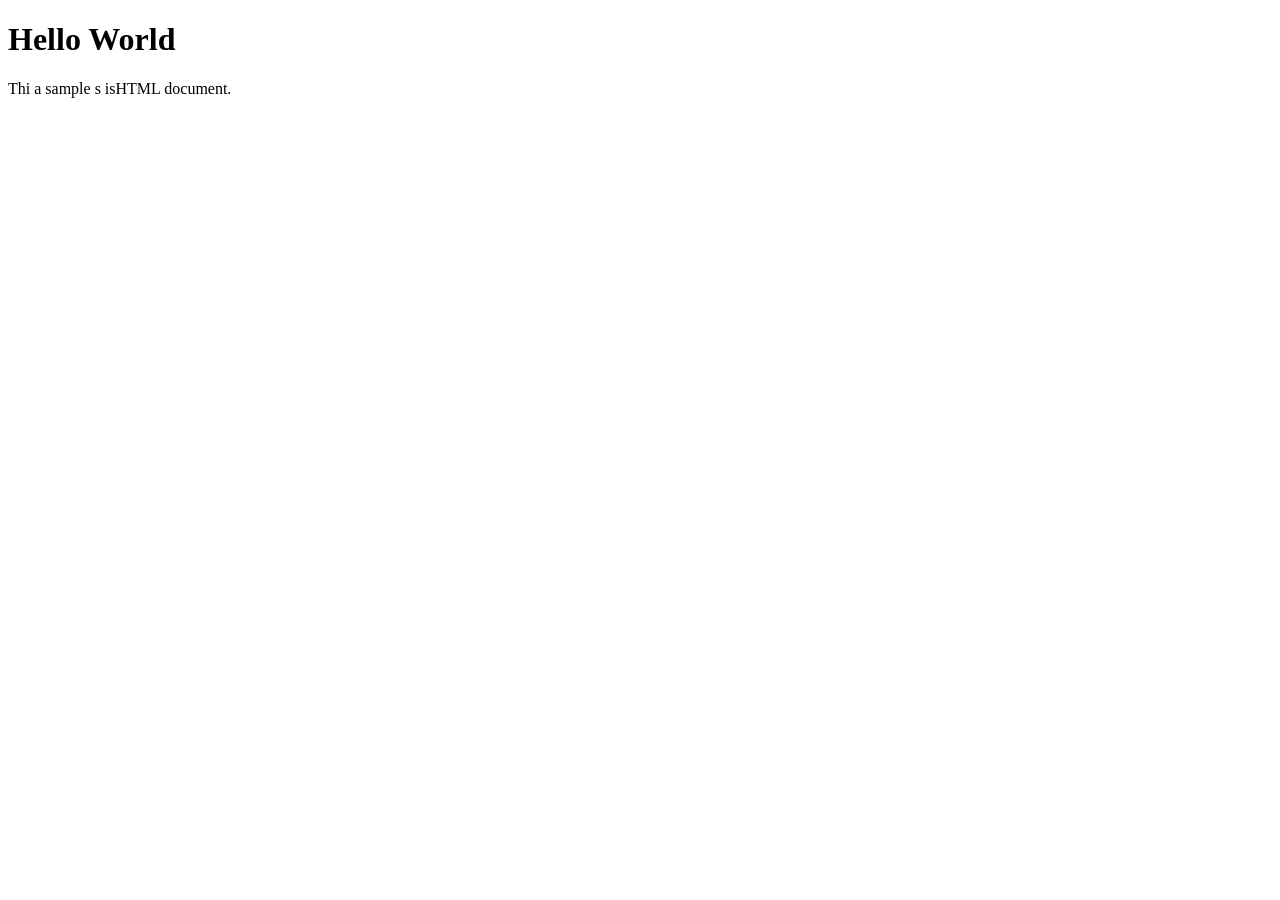
==== index.html @ a76b4e88 "hello world page" ====
<!DOCTYPE html>
<html lang="en">
    <head>
        <meta charset="UTF-8">
        <meta name="viewport" content="width=device-width, initial-scale=1.0">
        <title>Document</title>
    </head>
    <body>
        <h1>Hello World</h1>
        <p>Thi a sample s isHTML document.</p>
    </body>

</html>
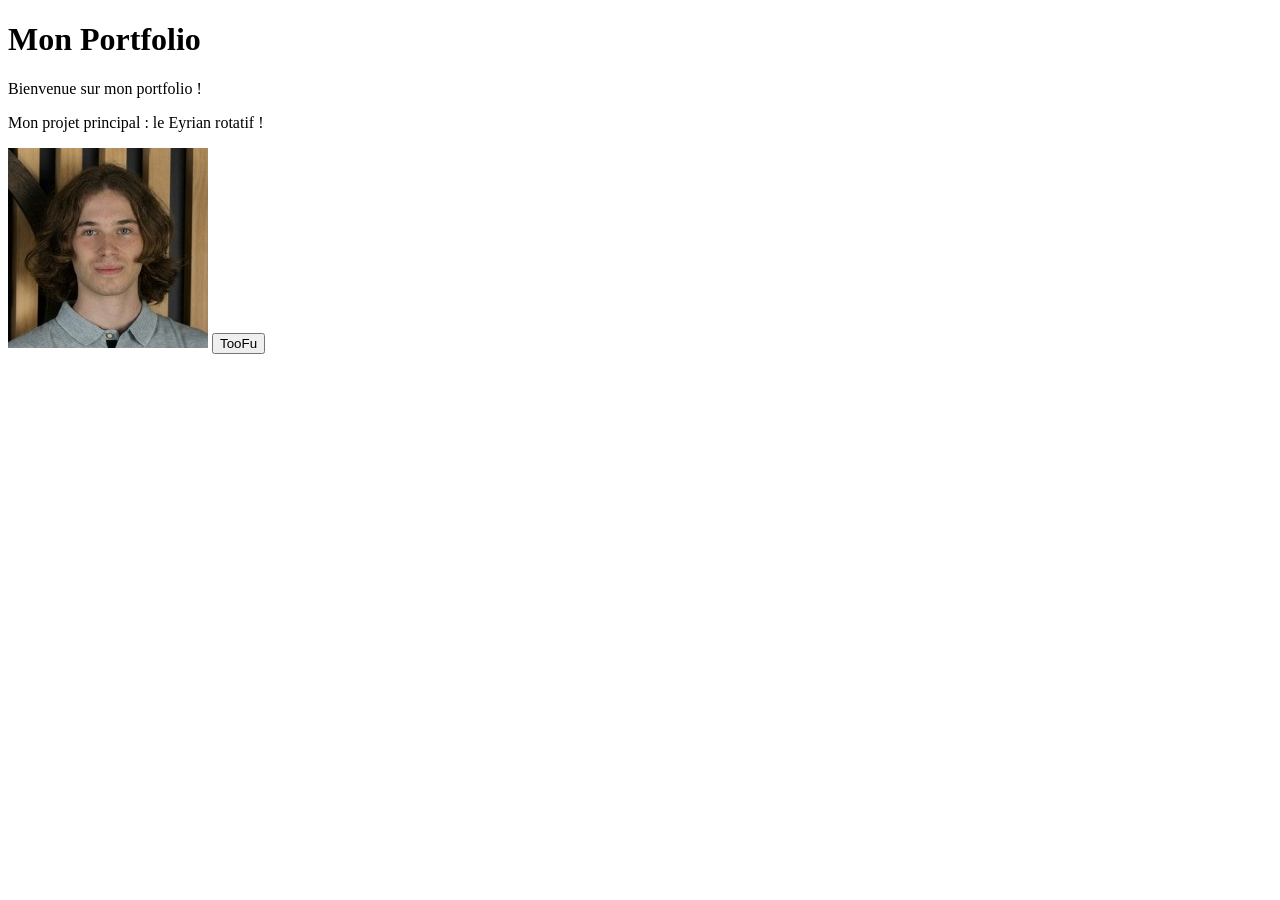
==== commit bb596969: "ajout premier projet" ====
--- a/index.html
+++ b/index.html
@@ -4,10 +4,20 @@
         <meta charset="UTF-8">
         <meta name="viewport" content="width=device-width, initial-scale=1.0">
         <title>Document</title>
+        <style src="/css/style.css"></style>
+        <script src="/js/main.js" defer></script>
     </head>
     <body>
-        <h1>Hello World</h1>
-        <p>Thi a sample s isHTML document.</p>
+        <div>
+            <h1>Mon Portfolio</h1>
+            <p>Bienvenue sur mon portfolio ! </p>
+        </div>
+        <div>
+            <p>Mon projet principal : le Eyrian rotatif !</p>
+            <img src="/images/the-toofu.jpg" id="toofu" alt="toofu caption">
+            <button>TooFu</button>
+        </div>
+
     </body>
 
 </html>
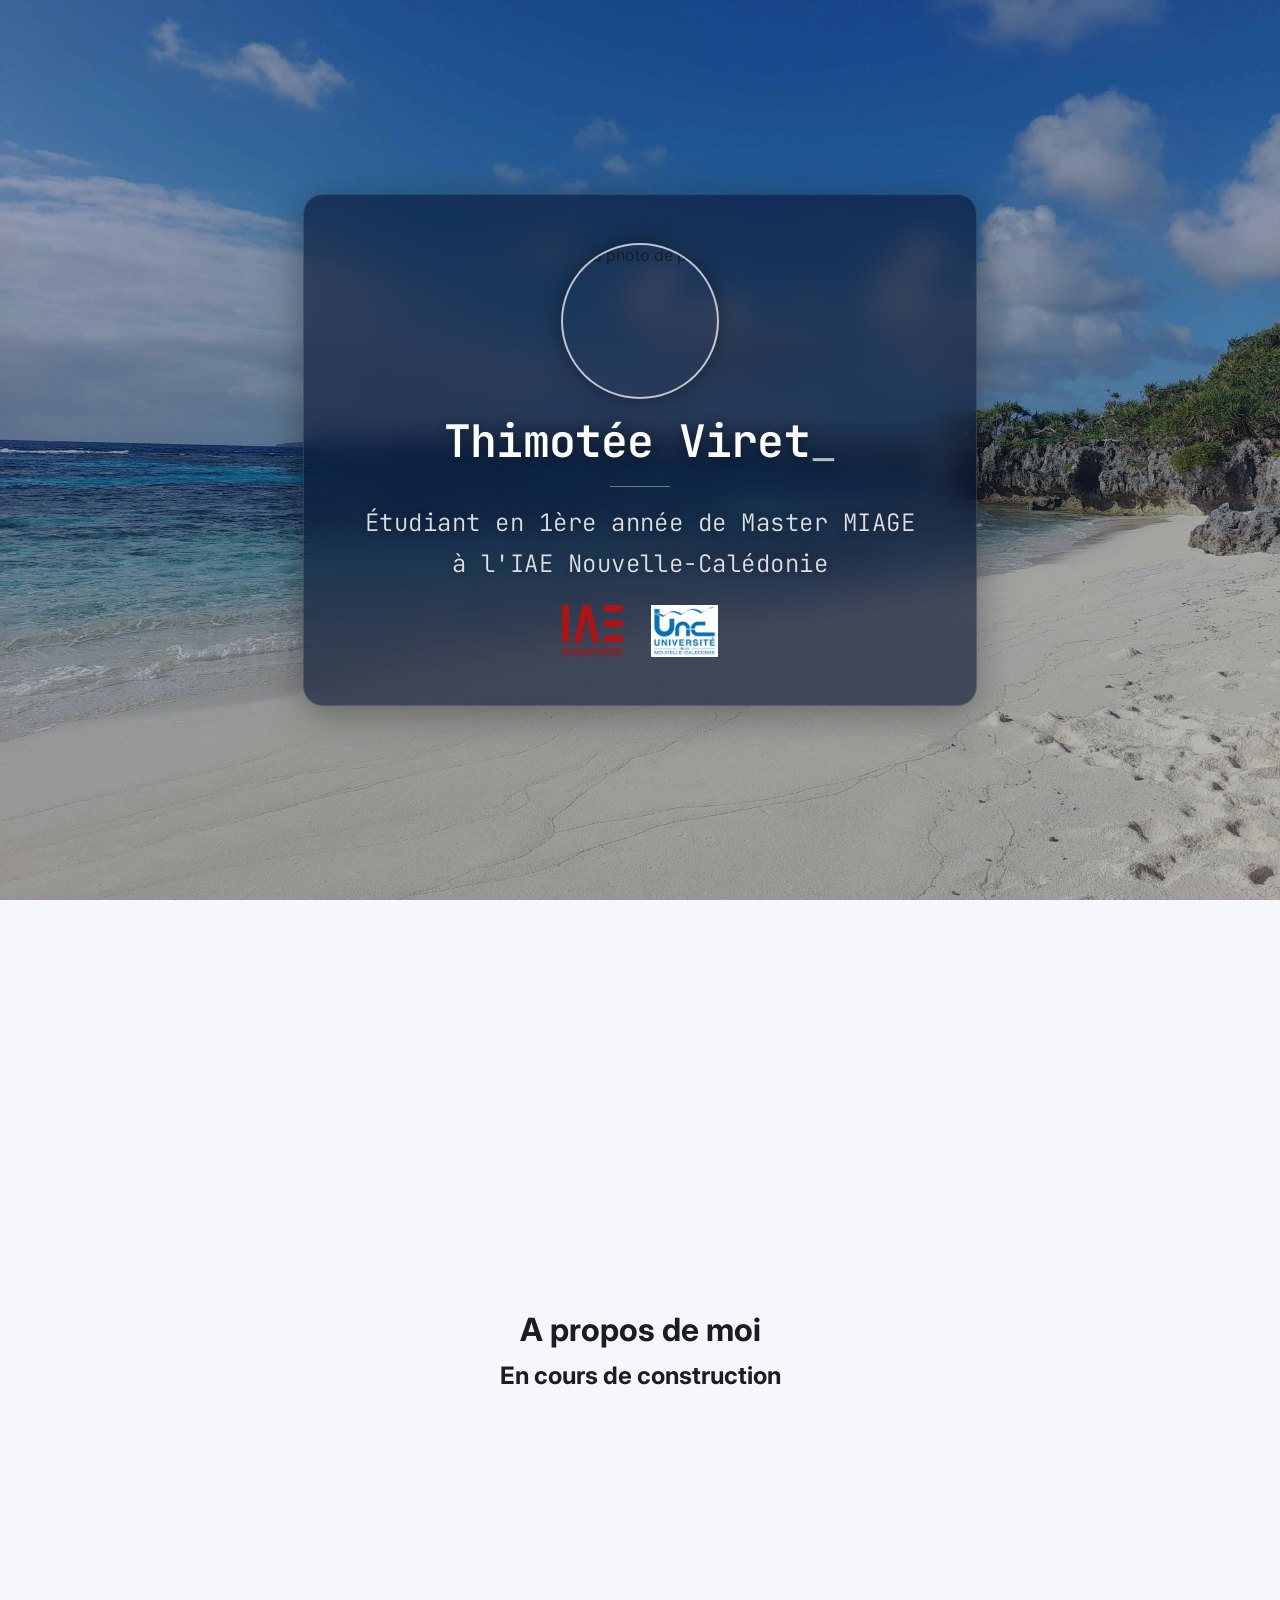
==== commit 74163bbb: "ajout landing page et structure de base du site" ====
--- a/index.html
+++ b/index.html
@@ -1,23 +1,30 @@
 <!DOCTYPE html>
-<html lang="en">
+<html lang="fr">
     <head>
         <meta charset="UTF-8">
         <meta name="viewport" content="width=device-width, initial-scale=1.0">
-        <title>Document</title>
-        <style src="/css/style.css"></style>
+        <title>Thimotée Viret</title>
+        <link rel="stylesheet" href="/css/style.css">
         <script src="/js/main.js" defer></script>
     </head>
     <body>
-        <div>
-            <h1>Mon Portfolio</h1>
-            <p>Bienvenue sur mon portfolio ! </p>
+        
+        <div class="section" id="page1">
+            <div class="card">
+                <img src="/images/thim-pdp.png" class="pdp" alt="ma photo de profil">
+                <h1>Thimotée Viret<span class="cursor">_</span></h1>
+                <div class="divider"></div>
+                <h2>Étudiant en 1ère année de Master MIAGE à l'IAE Nouvelle-Calédonie</h2>
+                <div class="logos">
+                    <img src="/images/iae-logo.png" class="logo" id="iae-logo" alt="iae-logo">
+                    <img src="/images/unc-logo.jpg" class="logo" id="unc-logo" alt="unc-logo">
+                </div>
+            </div>
         </div>
-        <div>
-            <p>Mon projet principal : le Eyrian rotatif !</p>
-            <img src="/images/the-toofu.jpg" id="toofu" alt="toofu caption">
-            <button>TooFu</button>
+        <div class="section" id="page2">
+            <h1>A propos de moi</h1>
+            <h2>En cours de construction</h2>
+            
         </div>
-
     </body>
-
-</html>+</html>
--- a/css/style.css
+++ b/css/style.css
@@ -0,0 +1,167 @@
+@import url('https://fonts.googleapis.com/css2?family=JetBrains+Mono:wght@300;400;600&family=Inter:wght@300;400;500&display=swap');
+
+:root {
+  --bg: #f5f7fa;
+  --surface: #ffffff;
+  --text: #1a1d27;
+  --accent: #1a1d27;
+  --accent-dim: #eff6ff;
+  --muted: #64748b;
+  --border: #e2e8f0;
+}
+
+html {
+  scroll-snap-type: y mandatory;
+}
+
+.section{
+    height : 100vh;
+    scroll-snap-align: start;
+}
+
+#page1 {
+    position: relative;
+    background-image: url('/images/kirikitr.jpg');
+    background-size: cover;
+    background-position: center;
+    background-repeat: no-repeat;
+}
+
+* {
+  margin: 0;
+  padding: 0;
+  box-sizing: border-box;
+}
+
+body {
+  background-color: var(--bg);
+  font-family: 'Inter', sans-serif;
+  color: var(--text);
+  min-height: 100vh;
+}
+
+.section{
+  display: flex;
+  flex-direction: column;
+  align-items: center;
+  justify-content: center;
+  padding: 40px 20px;
+  gap: 12px;
+}
+
+/* overlay léger, la carte gère la lisibilité */
+#page1::before {
+  content: "";
+  position: absolute;
+  inset: 0;
+  background: rgba(5, 20, 50, 0.25);
+}
+
+/* le contenu doit passer au dessus de l'overlay */
+#page1 > * {
+  position: relative;
+  z-index: 1;
+}
+
+.card {
+  display: flex;
+  flex-direction: column;
+  align-items: center;
+  gap: 12px;
+  padding: 48px 56px;
+  background: rgba(5, 20, 50, 0.62);
+  backdrop-filter: blur(14px);
+  -webkit-backdrop-filter: blur(14px);
+  border-radius: 20px;
+  border: 1px solid rgba(255, 255, 255, 0.12);
+  box-shadow: 0 8px 40px rgba(0, 0, 0, 0.35);
+}
+
+#page1 h1 {
+  font-family: 'JetBrains Mono', monospace;
+  font-size: 2.8rem;
+  font-weight: 600;
+  color: #ffffff;
+  letter-spacing: -0.02em;
+  text-shadow: 0 2px 12px rgba(0, 0, 0, 0.4);
+  animation: fadeDown 0.8s ease both;
+}
+
+#page1 h1 span.cursor {
+  color: rgba(255, 255, 255, 0.7);
+  font-weight: 300;
+  animation: blink 1s step-end infinite;
+}
+
+#page1 h2 {
+  font-family: 'JetBrains Mono', monospace;
+  font-size: 1.5rem;
+  font-weight: 300;
+  color: rgba(255, 255, 255, 0.85);
+  letter-spacing: 0.02em;
+  text-align: center;
+  max-width: 560px;
+  line-height: 1.7;
+  text-shadow: 0 1px 8px rgba(0, 0, 0, 0.35);
+  animation: fadeDown 0.8s ease 0.15s both;
+}
+
+.divider {
+  width: 60px;
+  height: 1px;
+  background: var(--border);
+  margin: 4px 0;
+  animation: fadeDown 0.8s ease 0.25s both;
+}
+
+#page1 .divider {
+  background: rgba(255, 255, 255, 0.4);
+}
+
+@keyframes blink {
+  0%, 100% { opacity: 1; }
+  50% { opacity: 0; }
+}
+
+.logos {
+  display: flex;
+  align-items: center;
+  gap: 28px;
+  margin-top: 8px;
+}
+
+.logo {
+  height: 52px;
+  width: auto;
+  object-fit: contain;
+}
+
+.pdp {
+  height: 156px;
+  width: auto;
+  border-radius: 50%;
+  border: 2px solid var(--accent);
+  box-shadow: 0 0 20px rgba(59, 130, 246, 0.15);
+}
+
+#page1 .pdp {
+  border-color: rgba(255, 255, 255, 0.7);
+  box-shadow: 0 0 24px rgba(0, 0, 0, 0.4);
+}
+
+.logo:hover {
+  opacity: 1;
+  filter: grayscale(0%);
+  transform: translateY(-2px);
+}
+
+@keyframes fadeDown {
+  from {
+    opacity: 0;
+    transform: translateY(-16px);
+  }
+  to {
+    opacity: 1;
+    transform: translateY(0);
+  }
+}
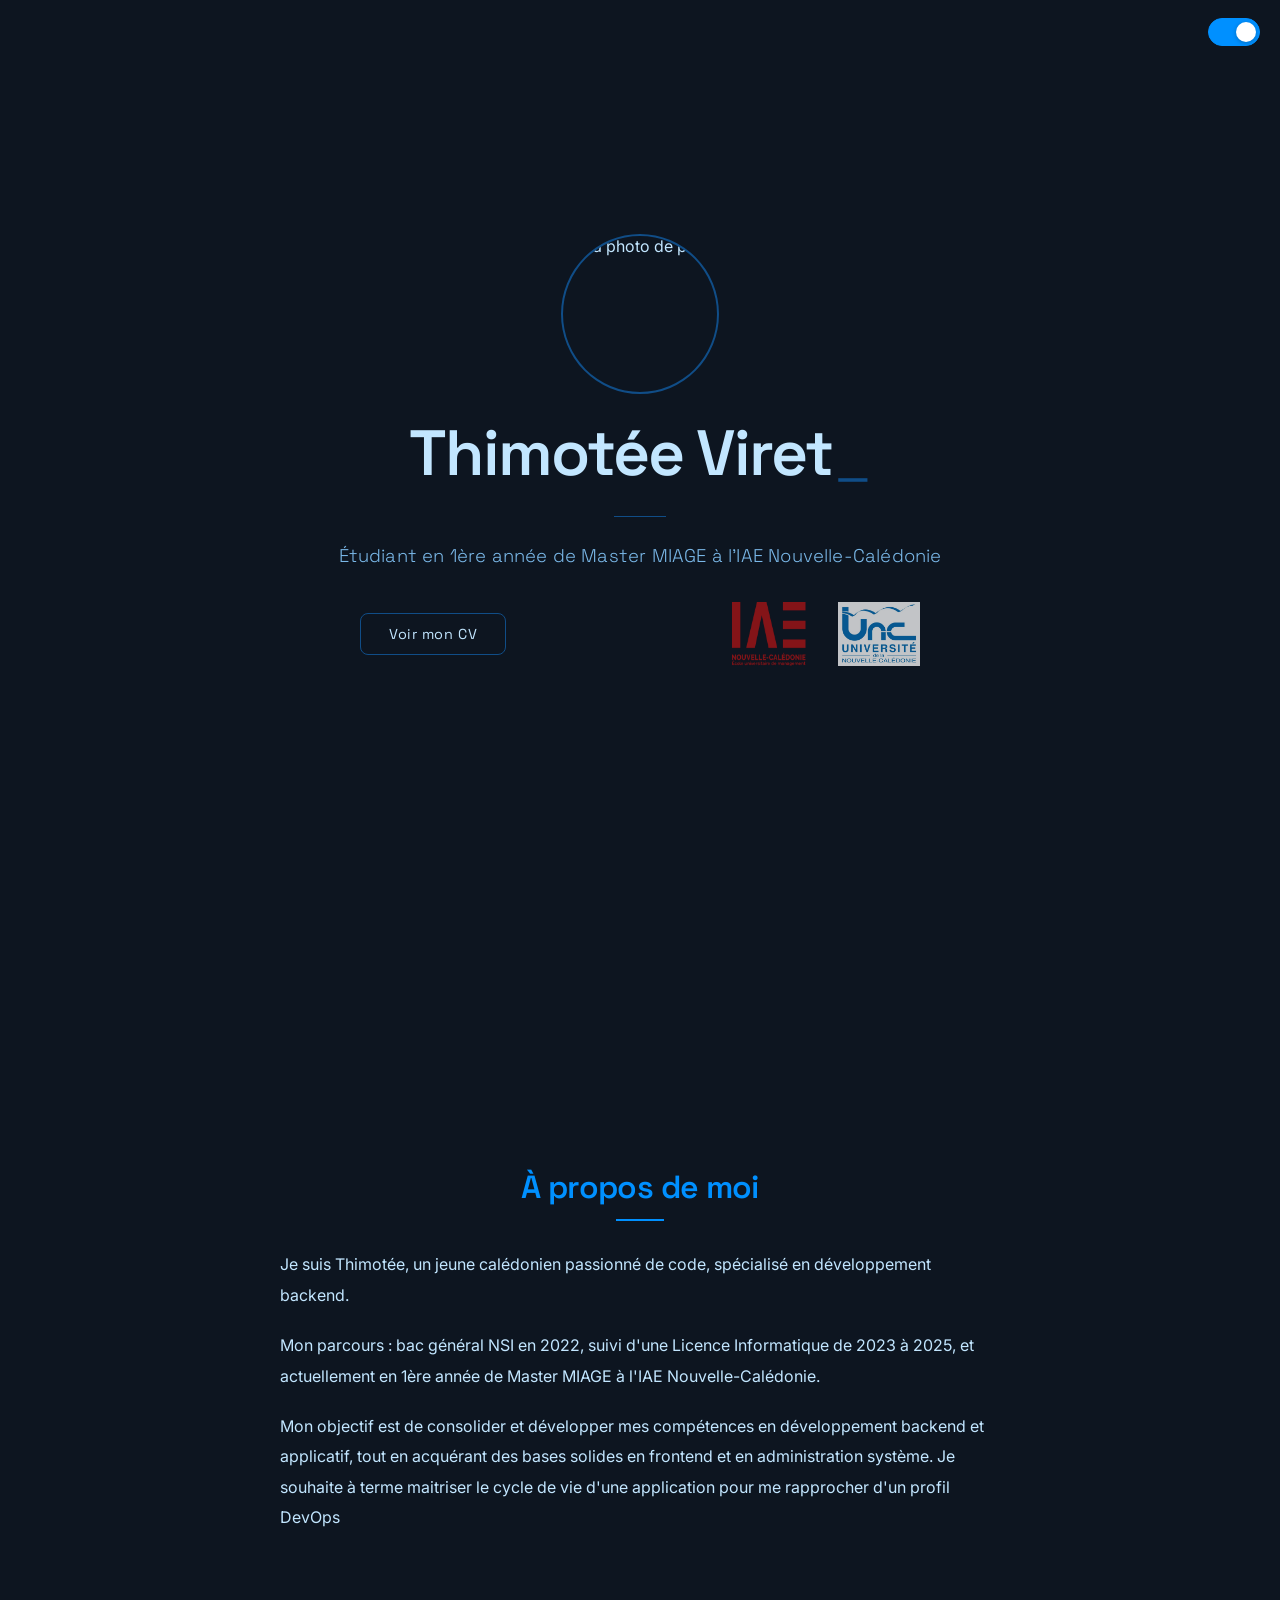
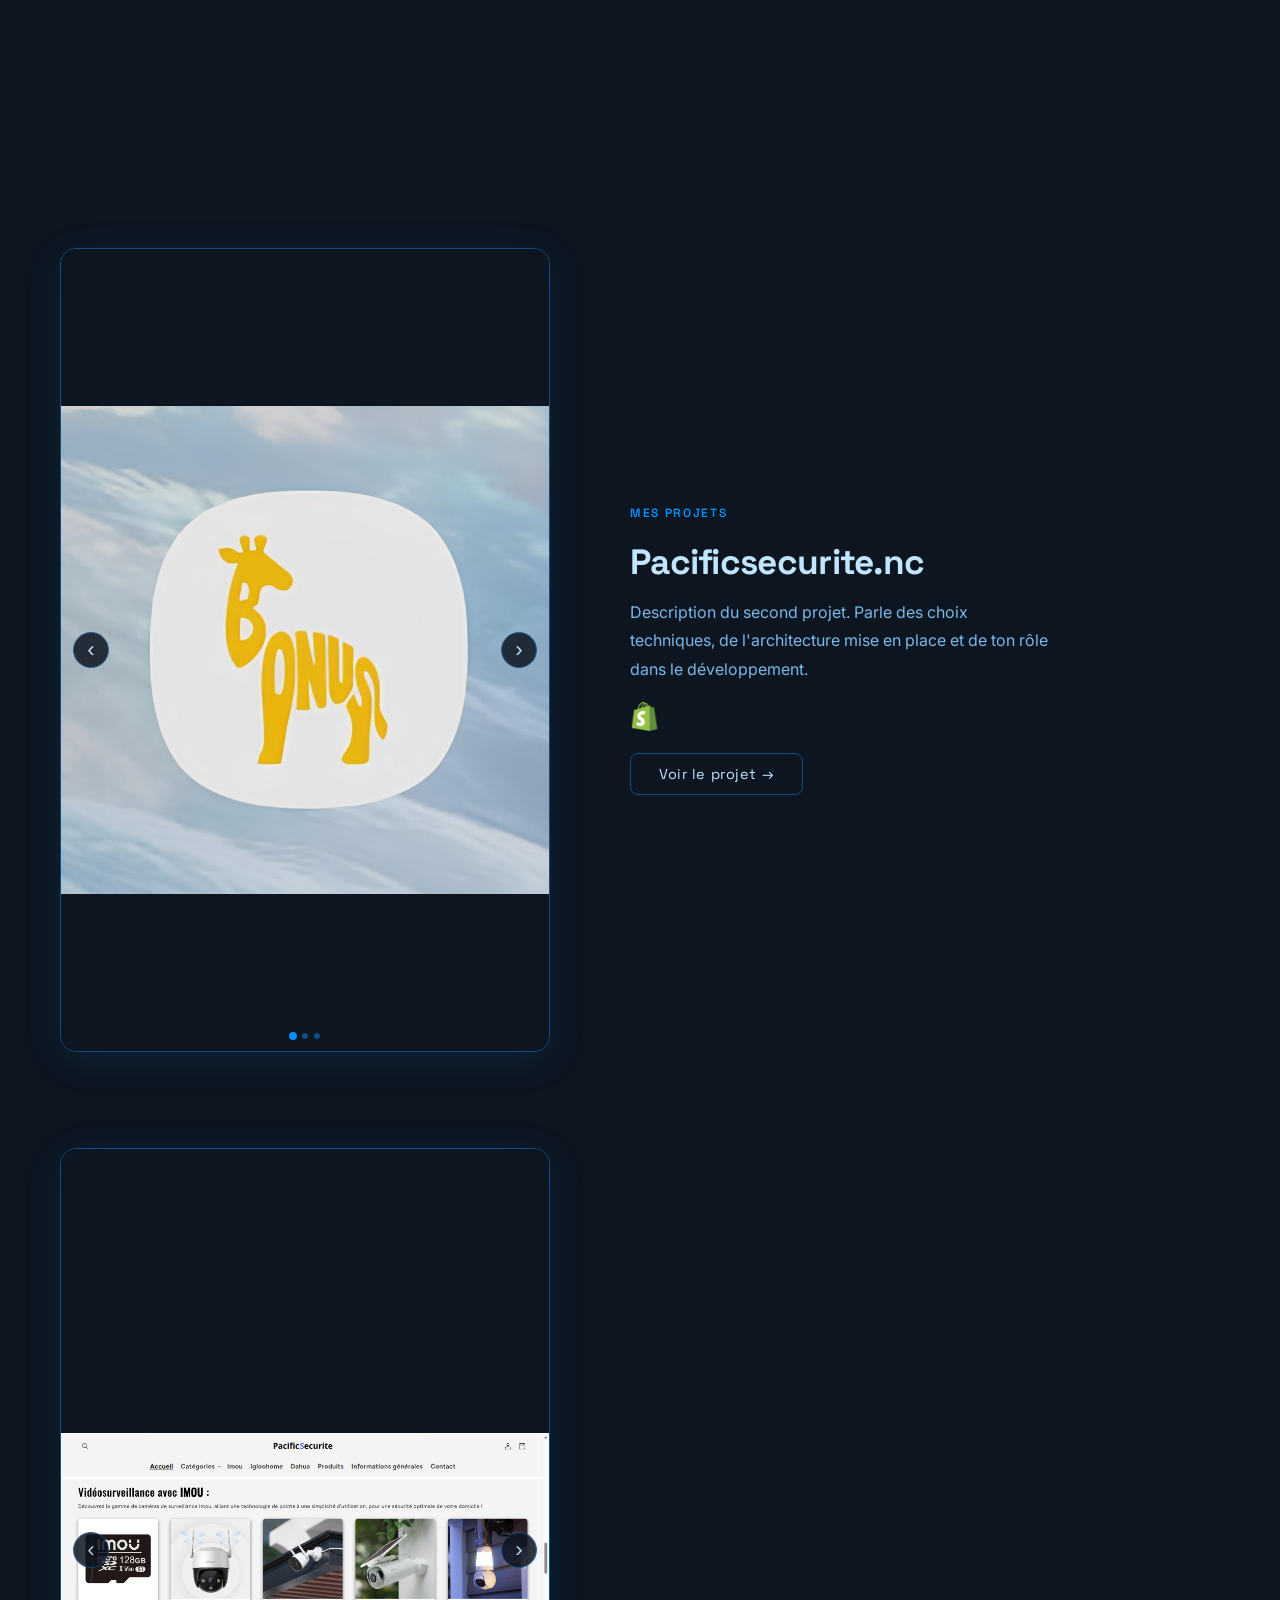
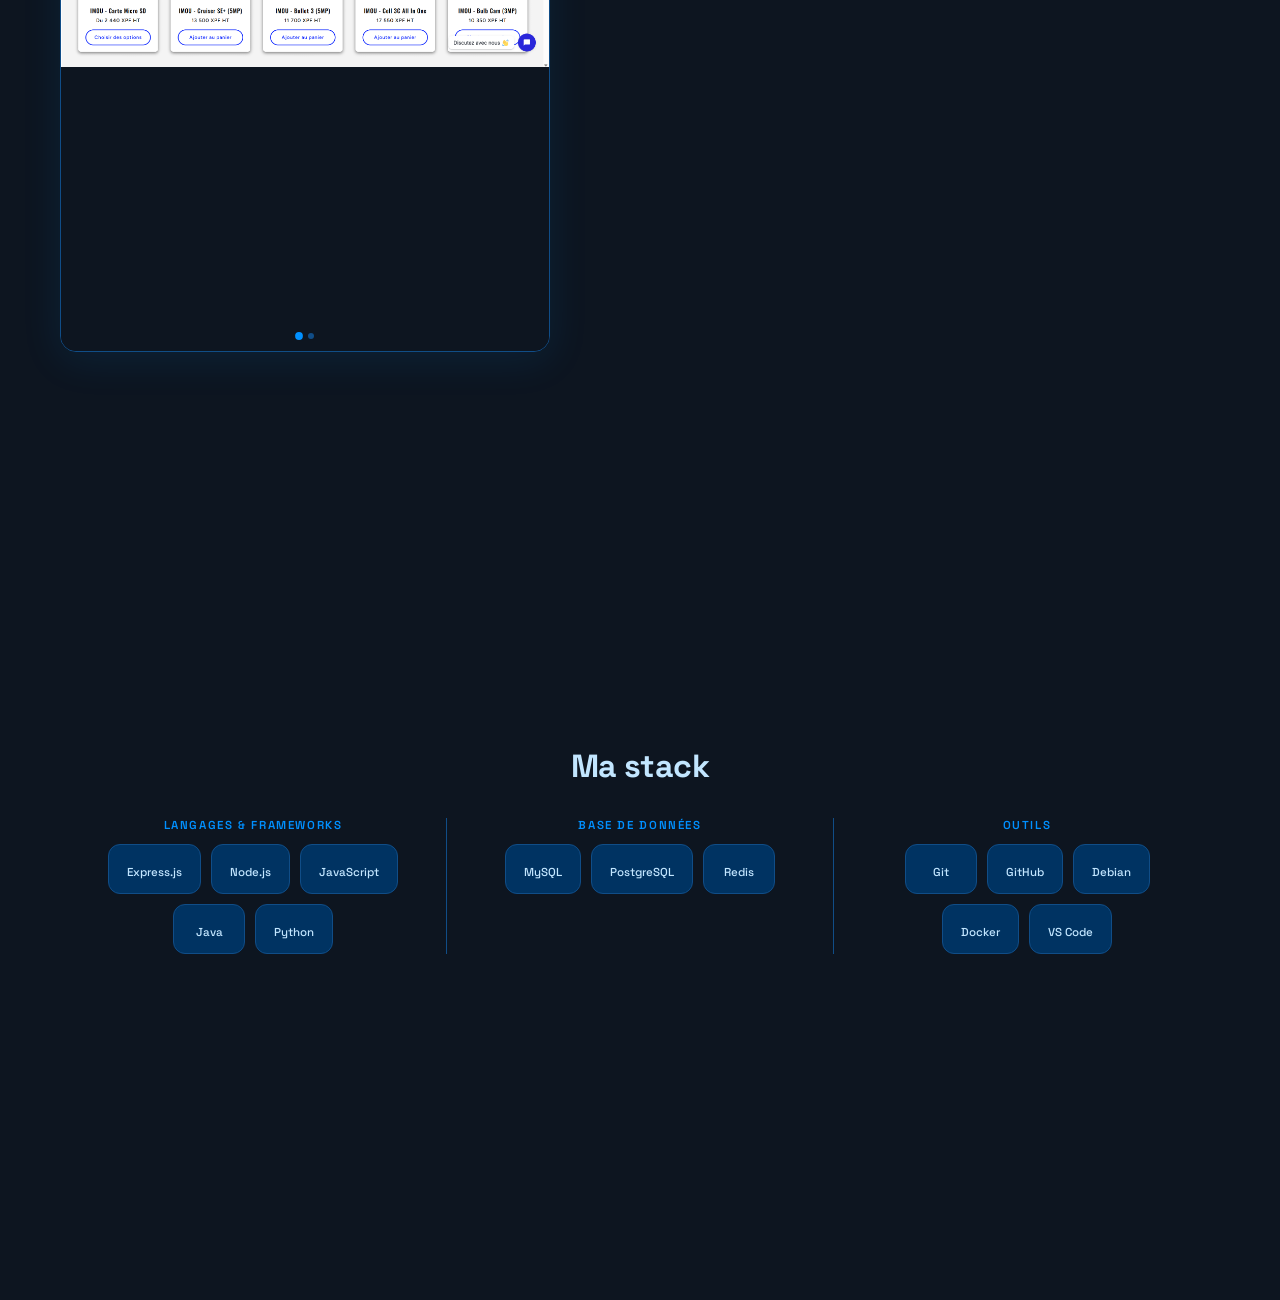
==== commit 17af25ec: "plein d'avancées" ====
--- a/index.html
+++ b/index.html
@@ -5,16 +5,25 @@
         <meta name="viewport" content="width=device-width, initial-scale=1.0">
         <title>Thimotée Viret</title>
         <link rel="stylesheet" href="/css/style.css">
+        <link rel="stylesheet" href="https://cdn.jsdelivr.net/gh/devicons/devicon@v2.16.0/devicon.min.css">
         <script src="/js/main.js" defer></script>
     </head>
     <body>
-        
-        <div class="section" id="page1">
-            <div class="card">
-                <img src="/images/thim-pdp.png" class="pdp" alt="ma photo de profil">
-                <h1>Thimotée Viret<span class="cursor">_</span></h1>
-                <div class="divider"></div>
-                <h2>Étudiant en 1ère année de Master MIAGE à l'IAE Nouvelle-Calédonie</h2>
+
+        <label id="theme-toggle" aria-label="Changer de thème">
+            <input type="checkbox" id="theme-checkbox">
+            <span class="toggle-track">
+                <span class="toggle-thumb"></span>
+            </span>
+        </label>
+
+<div class="section" id="page1">
+            <img src="/images/thim-pdp.png" class="pdp" alt="ma photo de profil">
+            <h1>Thimotée Viret<span class="cursor">_</span></h1>
+            <div class="divider"></div>
+            <h2>Étudiant en 1ère année de Master MIAGE à l'IAE Nouvelle-Calédonie</h2>
+            <div class="bottom-row">
+                <a class="cv-btn" href="./images/CV-Thimotée-Viret-2026.pdf" target="_blank">Voir mon CV</a>
                 <div class="logos">
                     <img src="/images/iae-logo.png" class="logo" id="iae-logo" alt="iae-logo">
                     <img src="/images/unc-logo.jpg" class="logo" id="unc-logo" alt="unc-logo">
@@ -22,9 +31,89 @@
             </div>
         </div>
         <div class="section" id="page2">
-            <h1>A propos de moi</h1>
-            <h2>En cours de construction</h2>
-            
+            <h1>À propos de moi</h1>
+            <div class="about-body">
+                <p>Je suis Thimotée, un jeune calédonien passionné de code, spécialisé en développement backend.</p>
+                <p>Mon parcours : bac général NSI en 2022, suivi d'une Licence Informatique de 2023 à 2025, et actuellement en 1ère année de Master MIAGE à l'IAE Nouvelle-Calédonie.</p>
+                <p>Mon objectif est de consolider et développer mes compétences en développement backend et applicatif, tout en acquérant des bases solides en frontend et en administration système. Je souhaite à terme maitriser le cycle de vie d'une application pour me rapprocher d'un profil DevOps</p>
+            </div>
+        </div>
+
+        <div id="page3">
+            <div class="p3-layout">
+                <div class="p3-left">
+                    <div class="proj-slide" data-index="0">
+                        <div class="carousel">
+                            <button class="carousel-btn prev" aria-label="Image précédente">&#8249;</button>
+                            <div class="carousel-track">
+                                <img src="/images/bonus1.jpg" alt="Projet 1 - aperçu 1">
+                                <img src="/images/bonus2.png" alt="Projet 1 - aperçu 2">
+                                <img src="/images/bonus1.png" alt="Projet 1 - aperçu 3">
+                            </div>
+                            <button class="carousel-btn next" aria-label="Image suivante">&#8250;</button>
+                            <div class="carousel-dots"></div>
+                        </div>
+                    </div>
+                    <div class="proj-slide" data-index="1">
+                        <div class="carousel">
+                            <button class="carousel-btn prev" aria-label="Image précédente">&#8249;</button>
+                            <div class="carousel-track">
+                                <img src="/images/PS1.png" alt="Projet 2 - aperçu 1">
+                                <img src="/images/projet2-2.png" alt="Projet 2 - aperçu 2">
+                            </div>
+                            <button class="carousel-btn next" aria-label="Image suivante">&#8250;</button>
+                            <div class="carousel-dots"></div>
+                        </div>
+                    </div>
+                </div>
+                <div class="p3-right">
+                    <span class="p3-label">Mes projets</span>
+                    <div class="proj-info">
+                        <h2 class="proj-name"></h2>
+                        <p class="proj-desc"></p>
+                        <div class="proj-stack"></div>
+                        <a class="proj-link cv-btn" href="#" target="_blank">Voir le projet →</a>
+                    </div>
+                </div>
+            </div>
+        </div>
+
+        <div class="section" id="page4">
+            <h1>Ma stack</h1>
+            <div class="stack-grid">
+
+                <div class="stack-category">
+                    <h2>Langages &amp; Frameworks</h2>
+                    <div class="tech-cards">
+                        <div class="tech-card"><i class="devicon-express-original"></i><span>Express.js</span></div>
+                        <div class="tech-card"><i class="devicon-nodejs-plain colored"></i><span>Node.js</span></div>
+                        <div class="tech-card"><i class="devicon-javascript-plain colored"></i><span>JavaScript</span></div>
+                        <div class="tech-card"><i class="devicon-java-plain colored"></i><span>Java</span></div>
+                        <div class="tech-card"><i class="devicon-python-plain colored"></i><span>Python</span></div>
+                    </div>
+                </div>
+
+                <div class="stack-category">
+                    <h2>Base de données</h2>
+                    <div class="tech-cards">
+                        <div class="tech-card"><i class="devicon-mysql-plain colored"></i><span>MySQL</span></div>
+                        <div class="tech-card"><i class="devicon-postgresql-plain colored"></i><span>PostgreSQL</span></div>
+                        <div class="tech-card"><i class="devicon-redis-plain colored"></i><span>Redis</span></div>
+                    </div>
+                </div>
+
+                <div class="stack-category">
+                    <h2>Outils</h2>
+                    <div class="tech-cards">
+                        <div class="tech-card"><i class="devicon-git-plain colored"></i><span>Git</span></div>
+                        <div class="tech-card"><i class="devicon-github-original"></i><span>GitHub</span></div>
+                        <div class="tech-card"><i class="devicon-debian-plain colored"></i><span>Debian</span></div>
+                        <div class="tech-card"><i class="devicon-docker-plain colored"></i><span>Docker</span></div>
+                        <div class="tech-card"><i class="devicon-vscode-plain colored"></i><span>VS Code</span></div>
+                    </div>
+                </div>
+
+            </div>
         </div>
     </body>
 </html>
--- a/css/style.css
+++ b/css/style.css
@@ -1,30 +1,21 @@
-@import url('https://fonts.googleapis.com/css2?family=JetBrains+Mono:wght@300;400;600&family=Inter:wght@300;400;500&display=swap');
+@import url('https://fonts.googleapis.com/css2?family=Space+Grotesk:wght@300;400;500;600;700&family=Inter:wght@300;400;500&display=swap');
 
 :root {
-  --bg: #f5f7fa;
-  --surface: #ffffff;
-  --text: #1a1d27;
-  --accent: #1a1d27;
-  --accent-dim: #eff6ff;
-  --muted: #64748b;
-  --border: #e2e8f0;
-}
-
-html {
-  scroll-snap-type: y mandatory;
-}
-
-.section{
-    height : 100vh;
-    scroll-snap-align: start;
-}
-
-#page1 {
-    position: relative;
-    background-image: url('/images/kirikitr.jpg');
-    background-size: cover;
-    background-position: center;
-    background-repeat: no-repeat;
+  --bg:      #F4FAFF;
+  --surface: #C2E5FF;
+  --border:  #8EC8F6;
+  --accent:  #0090FF;
+  --text:    #113264;
+  --muted:   #4a7fb5;
+}
+
+[data-theme="dark"] {
+  --bg:      #0D1520;
+  --surface: #003362;
+  --border:  #104D87;
+  --accent:  #0090FF;
+  --text:    #C2E6FF;
+  --muted:   #7ab8e8;
 }
 
 * {
@@ -33,6 +24,10 @@
   box-sizing: border-box;
 }
 
+html {
+  scroll-snap-type: y mandatory;
+}
+
 body {
   background-color: var(--bg);
   font-family: 'Inter', sans-serif;
@@ -40,119 +35,492 @@
   min-height: 100vh;
 }
 
-.section{
+.section {
+  height: 100vh;
+  scroll-snap-align: start;
   display: flex;
   flex-direction: column;
   align-items: center;
   justify-content: center;
   padding: 40px 20px;
-  gap: 12px;
-}
-
-/* overlay léger, la carte gère la lisibilité */
-#page1::before {
-  content: "";
+  gap: 18px;
+}
+
+/* ── Theme toggle ── */
+#theme-toggle {
+  position: fixed;
+  top: 18px;
+  right: 20px;
+  z-index: 100;
+  cursor: pointer;
+  display: inline-flex;
+  align-items: center;
+}
+
+#theme-checkbox {
+  display: none;
+}
+
+.toggle-track {
+  position: relative;
+  width: 52px;
+  height: 28px;
+  border-radius: 999px;
+  background: var(--surface);
+  border: 1px solid var(--border);
+  transition: background 0.3s ease, border-color 0.3s ease;
+  display: flex;
+  align-items: center;
+}
+
+#theme-checkbox:checked + .toggle-track {
+  background: var(--accent);
+  border-color: var(--accent);
+}
+
+.toggle-thumb {
   position: absolute;
-  inset: 0;
-  background: rgba(5, 20, 50, 0.25);
-}
-
-/* le contenu doit passer au dessus de l'overlay */
-#page1 > * {
-  position: relative;
-  z-index: 1;
-}
-
-.card {
-  display: flex;
-  flex-direction: column;
-  align-items: center;
-  gap: 12px;
-  padding: 48px 56px;
-  background: rgba(5, 20, 50, 0.62);
-  backdrop-filter: blur(14px);
-  -webkit-backdrop-filter: blur(14px);
-  border-radius: 20px;
-  border: 1px solid rgba(255, 255, 255, 0.12);
-  box-shadow: 0 8px 40px rgba(0, 0, 0, 0.35);
+  left: 3px;
+  width: 20px;
+  height: 20px;
+  border-radius: 50%;
+  background: #ffffff;
+  box-shadow: 0 1px 4px rgba(0,0,0,0.25);
+  transition: transform 0.3s cubic-bezier(0.34, 1.56, 0.64, 1);
+  z-index: 2;
+}
+
+#theme-checkbox:checked + .toggle-track .toggle-thumb {
+  transform: translateX(24px);
+}
+
+
+/* ── Page 1 ── */
+#page1 {
+  background-color: var(--bg);
 }
 
 #page1 h1 {
-  font-family: 'JetBrains Mono', monospace;
-  font-size: 2.8rem;
+  font-family: 'Space Grotesk', sans-serif;
+  font-size: 4rem;
   font-weight: 600;
-  color: #ffffff;
-  letter-spacing: -0.02em;
-  text-shadow: 0 2px 12px rgba(0, 0, 0, 0.4);
+  color: var(--text);
+  letter-spacing: -0.03em;
   animation: fadeDown 0.8s ease both;
 }
 
 #page1 h1 span.cursor {
-  color: rgba(255, 255, 255, 0.7);
+  color: var(--border);
   font-weight: 300;
   animation: blink 1s step-end infinite;
 }
 
 #page1 h2 {
-  font-family: 'JetBrains Mono', monospace;
-  font-size: 1.5rem;
+  font-family: 'Space Grotesk', sans-serif;
+  font-size: 1.15rem;
   font-weight: 300;
-  color: rgba(255, 255, 255, 0.85);
-  letter-spacing: 0.02em;
+  color: var(--muted);
+  letter-spacing: 0.01em;
   text-align: center;
-  max-width: 560px;
-  line-height: 1.7;
-  text-shadow: 0 1px 8px rgba(0, 0, 0, 0.35);
+  max-width: 620px;
+  line-height: 1.8;
   animation: fadeDown 0.8s ease 0.15s both;
 }
 
 .divider {
-  width: 60px;
+  width: 52px;
   height: 1px;
   background: var(--border);
   margin: 4px 0;
   animation: fadeDown 0.8s ease 0.25s both;
 }
 
-#page1 .divider {
-  background: rgba(255, 255, 255, 0.4);
+.pdp {
+  height: 160px;
+  width: auto;
+  border-radius: 50%;
+  border: 2px solid var(--border);
+}
+
+.bottom-row {
+  display: flex;
+  align-items: center;
+  justify-content: space-between;
+  width: 100%;
+  max-width: 560px;
+  margin-top: 12px;
+}
+
+.cv-btn {
+  font-family: 'Space Grotesk', sans-serif;
+  font-size: 0.9rem;
+  font-weight: 400;
+  color: var(--text);
+  text-decoration: none;
+  padding: 11px 28px;
+  border: 1px solid var(--border);
+  border-radius: 8px;
+  background: transparent;
+  transition: background 0.2s ease, border-color 0.2s ease, color 0.2s ease, transform 0.2s ease;
+  white-space: nowrap;
+  letter-spacing: 0.04em;
+}
+
+.cv-btn:hover {
+  background: var(--surface);
+  border-color: var(--accent);
+  color: var(--accent);
+  transform: translateY(-2px);
+}
+
+.logos {
+  display: flex;
+  align-items: center;
+  gap: 32px;
+}
+
+.logo {
+  height: 64px;
+  width: auto;
+  object-fit: contain;
+  opacity: 0.75;
+}
+
+/* ── Page 2 ── */
+#page2 {
+  background: var(--bg);
+  gap: 28px;
+  justify-content: center;
+}
+
+#page2 > h1 {
+  font-family: 'Space Grotesk', sans-serif;
+  font-size: 2rem;
+  font-weight: 600;
+  color: var(--accent);
+  letter-spacing: -0.02em;
+  position: relative;
+  padding-bottom: 14px;
+}
+
+#page2 > h1::after {
+  content: '';
+  position: absolute;
+  bottom: 0;
+  left: 50%;
+  transform: translateX(-50%);
+  width: 48px;
+  height: 2px;
+  background: var(--accent);
+}
+
+.about-body {
+  display: flex;
+  flex-direction: column;
+  gap: 20px;
+  max-width: 720px;
+  width: 100%;
+}
+
+.about-body p {
+  font-size: 1rem;
+  color: var(--text);
+  line-height: 1.9;
+}
+
+p {
+  max-width: 5000px;
+}
+
+/* ── Page 3 ── */
+#page3 {
+  scroll-snap-align: start;
+  background: var(--bg);
+}
+
+.p3-layout {
+  display: flex;
+  flex-direction: row;
+}
+
+/* Colonne gauche : images qui scrollent */
+.p3-left {
+  flex: 1;
+}
+
+.proj-slide {
+  height: 100vh;
+  display: flex;
+  align-items: center;
+  justify-content: center;
+  padding: 48px 40px 48px 60px;
+}
+
+/* ── Carousel ── */
+.carousel {
+  position: relative;
+  width: 100%;
+  height: 100%;
+  border-radius: 16px;
+  overflow: hidden;
+  border: 1px solid var(--border);
+  box-shadow: 0 8px 40px rgba(0, 144, 255, 0.1);
+}
+
+.carousel-track {
+  display: flex;
+  height: 100%;
+  transition: transform 0.4s ease;
+}
+
+.carousel-track img {
+  width: 100%;
+  height: 100%;
+  object-fit: contain;
+  object-position: center;
+  flex-shrink: 0;
+  background: var(--bg);
+  user-select: none;
+  -webkit-user-drag: none;
+  pointer-events: none;
+}
+
+.carousel-btn {
+  position: absolute;
+  top: 50%;
+  transform: translateY(-50%);
+  z-index: 10;
+  width: 36px;
+  height: 36px;
+  border-radius: 50%;
+  border: 1px solid var(--border);
+  background: var(--bg);
+  color: var(--text);
+  font-size: 1.4rem;
+  line-height: 1;
+  cursor: pointer;
+  display: flex;
+  align-items: center;
+  justify-content: center;
+  transition: background 0.2s ease, border-color 0.2s ease;
+  opacity: 0.85;
+}
+
+.carousel-btn:hover {
+  background: var(--surface);
+  border-color: var(--accent);
+  opacity: 1;
+}
+
+.carousel-btn.prev { left: 12px; }
+.carousel-btn.next { right: 12px; }
+
+.carousel-dots {
+  position: absolute;
+  bottom: 12px;
+  left: 50%;
+  transform: translateX(-50%);
+  display: flex;
+  gap: 6px;
+}
+
+.carousel-dots .dot {
+  width: 6px;
+  height: 6px;
+  border-radius: 50%;
+  background: var(--border);
+  transition: background 0.2s ease, transform 0.2s ease;
+  cursor: pointer;
+}
+
+.carousel-dots .dot.active {
+  background: var(--accent);
+  transform: scale(1.3);
+}
+
+/* Colonne droite : sticky */
+.p3-right {
+  flex: 1;
+  position: sticky;
+  top: 0;
+  height: 100vh;
+  display: flex;
+  flex-direction: column;
+  justify-content: center;
+  padding: 60px 60px 60px 40px;
+  gap: 20px;
+}
+
+.p3-label {
+  font-family: 'Space Grotesk', sans-serif;
+  font-size: 0.75rem;
+  font-weight: 600;
+  text-transform: uppercase;
+  letter-spacing: 0.14em;
+  color: var(--accent);
+}
+
+.proj-info {
+  display: flex;
+  flex-direction: column;
+  gap: 14px;
+  transition: opacity 0.3s ease, transform 0.3s ease;
+}
+
+.proj-info.fade-out {
+  opacity: 0;
+  transform: translateY(10px);
+}
+
+.proj-name {
+  font-family: 'Space Grotesk', sans-serif;
+  font-size: 2.2rem;
+  font-weight: 700;
+  color: var(--text);
+  letter-spacing: -0.02em;
+  line-height: 1.2;
+}
+
+.proj-tech {
+  font-family: 'Space Grotesk', sans-serif;
+  font-size: 0.82rem;
+  font-weight: 500;
+  color: var(--accent);
+  letter-spacing: 0.06em;
+}
+
+.proj-desc {
+  font-size: 1rem;
+  color: var(--muted);
+  line-height: 1.8;
+  max-width: 420px;
+}
+
+.proj-stack {
+  display: flex;
+  flex-wrap: wrap;
+  gap: 10px;
+  margin-top: 4px;
+}
+
+.proj-stack i {
+  font-size: 1.8rem;
+  line-height: 1;
+}
+
+.proj-stack-img {
+  width: 1.8rem;
+  height: 1.8rem;
+  object-fit: contain;
+}
+
+.proj-stack .devicon-express-original,
+.proj-stack .devicon-github-original {
+  color: var(--text);
+}
+
+.proj-link {
+  align-self: flex-start;
+  margin-top: 8px;
+}
+
+/* ── Page 4 ── */
+#page4 {
+  background: var(--bg);
+  gap: 32px;
+  justify-content: center;
+  padding: 48px 60px;
+}
+
+#page4 > h1 {
+  font-family: 'Space Grotesk', sans-serif;
+  font-size: 2rem;
+  font-weight: 700;
+  color: var(--text);
+  letter-spacing: -0.02em;
+  text-align: center;
+}
+
+.stack-grid {
+  display: flex;
+  flex-direction: row;
+  gap: 0;
+  width: 100%;
+}
+
+.stack-category {
+  flex: 1;
+  display: flex;
+  flex-direction: column;
+  align-items: center;
+  padding: 0 32px;
+  border-right: 1px solid var(--border);
+}
+
+.stack-category:last-child {
+  border-right: none;
+}
+
+.stack-category h2 {
+  font-family: 'Space Grotesk', sans-serif;
+  font-size: 0.72rem;
+  font-weight: 600;
+  text-transform: uppercase;
+  letter-spacing: 0.14em;
+  color: var(--accent);
+  margin-bottom: 12px;
+  text-align: center;
+}
+
+.tech-cards {
+  display: flex;
+  flex-wrap: wrap;
+  gap: 10px;
+  justify-content: center;
+}
+
+.tech-card {
+  display: flex;
+  flex-direction: column;
+  align-items: center;
+  gap: 6px;
+  padding: 14px 18px;
+  border: 1px solid var(--border);
+  border-radius: 12px;
+  background: var(--surface);
+  transition: transform 0.18s ease, border-color 0.18s ease, box-shadow 0.18s ease;
+  min-width: 72px;
+  cursor: default;
+}
+
+.tech-card:hover {
+  transform: translateY(-3px);
+  border-color: var(--accent);
+  box-shadow: 0 4px 18px rgba(0, 144, 255, 0.14);
+}
+
+.tech-card i {
+  font-size: 2rem;
+  line-height: 1;
+}
+
+.tech-card span {
+  font-family: 'Space Grotesk', sans-serif;
+  font-size: 0.72rem;
+  font-weight: 500;
+  color: var(--text);
+  white-space: nowrap;
+}
+
+/* Icônes noires → texte adapté selon le thème */
+.devicon-express-original,
+.devicon-github-original {
+  color: var(--text);
 }
 
 @keyframes blink {
   0%, 100% { opacity: 1; }
-  50% { opacity: 0; }
-}
-
-.logos {
-  display: flex;
-  align-items: center;
-  gap: 28px;
-  margin-top: 8px;
-}
-
-.logo {
-  height: 52px;
-  width: auto;
-  object-fit: contain;
-}
-
-.pdp {
-  height: 156px;
-  width: auto;
-  border-radius: 50%;
-  border: 2px solid var(--accent);
-  box-shadow: 0 0 20px rgba(59, 130, 246, 0.15);
-}
-
-#page1 .pdp {
-  border-color: rgba(255, 255, 255, 0.7);
-  box-shadow: 0 0 24px rgba(0, 0, 0, 0.4);
-}
-
-.logo:hover {
-  opacity: 1;
-  filter: grayscale(0%);
-  transform: translateY(-2px);
+  50%       { opacity: 0; }
 }
 
 @keyframes fadeDown {
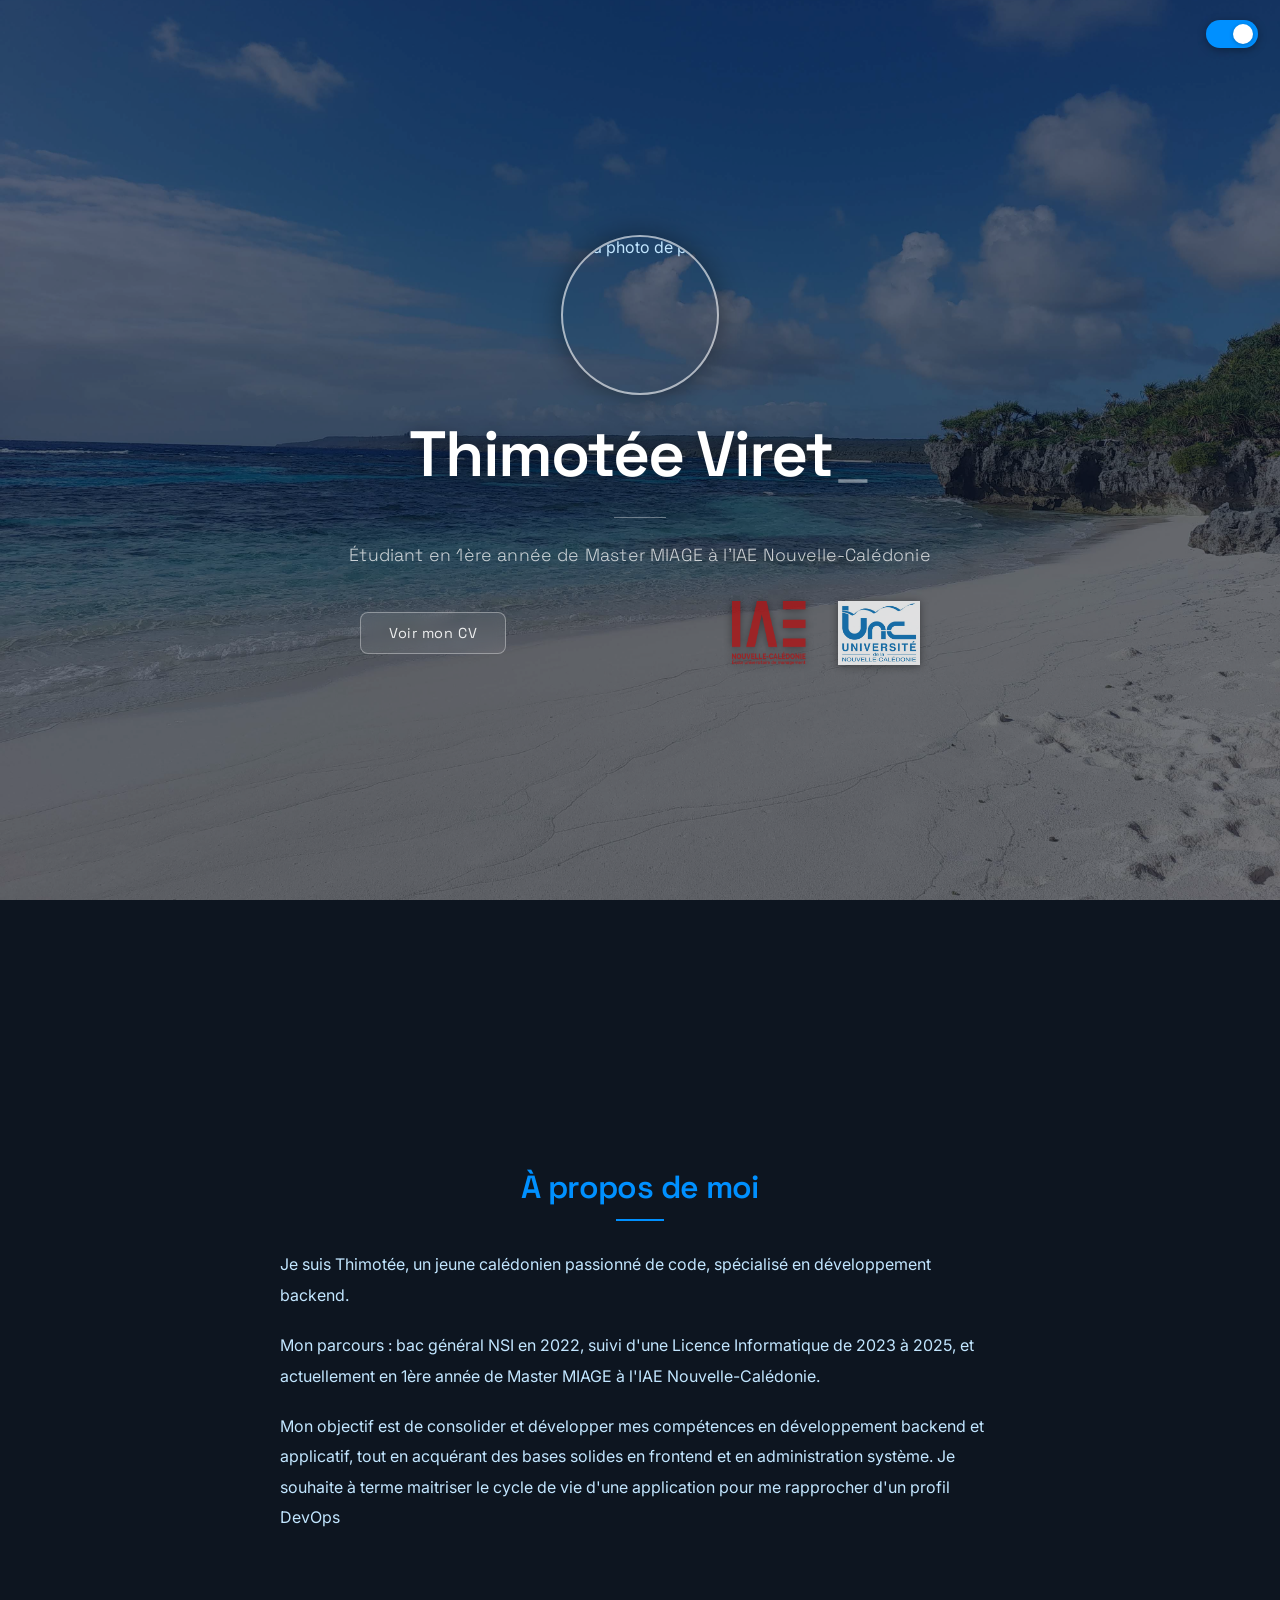
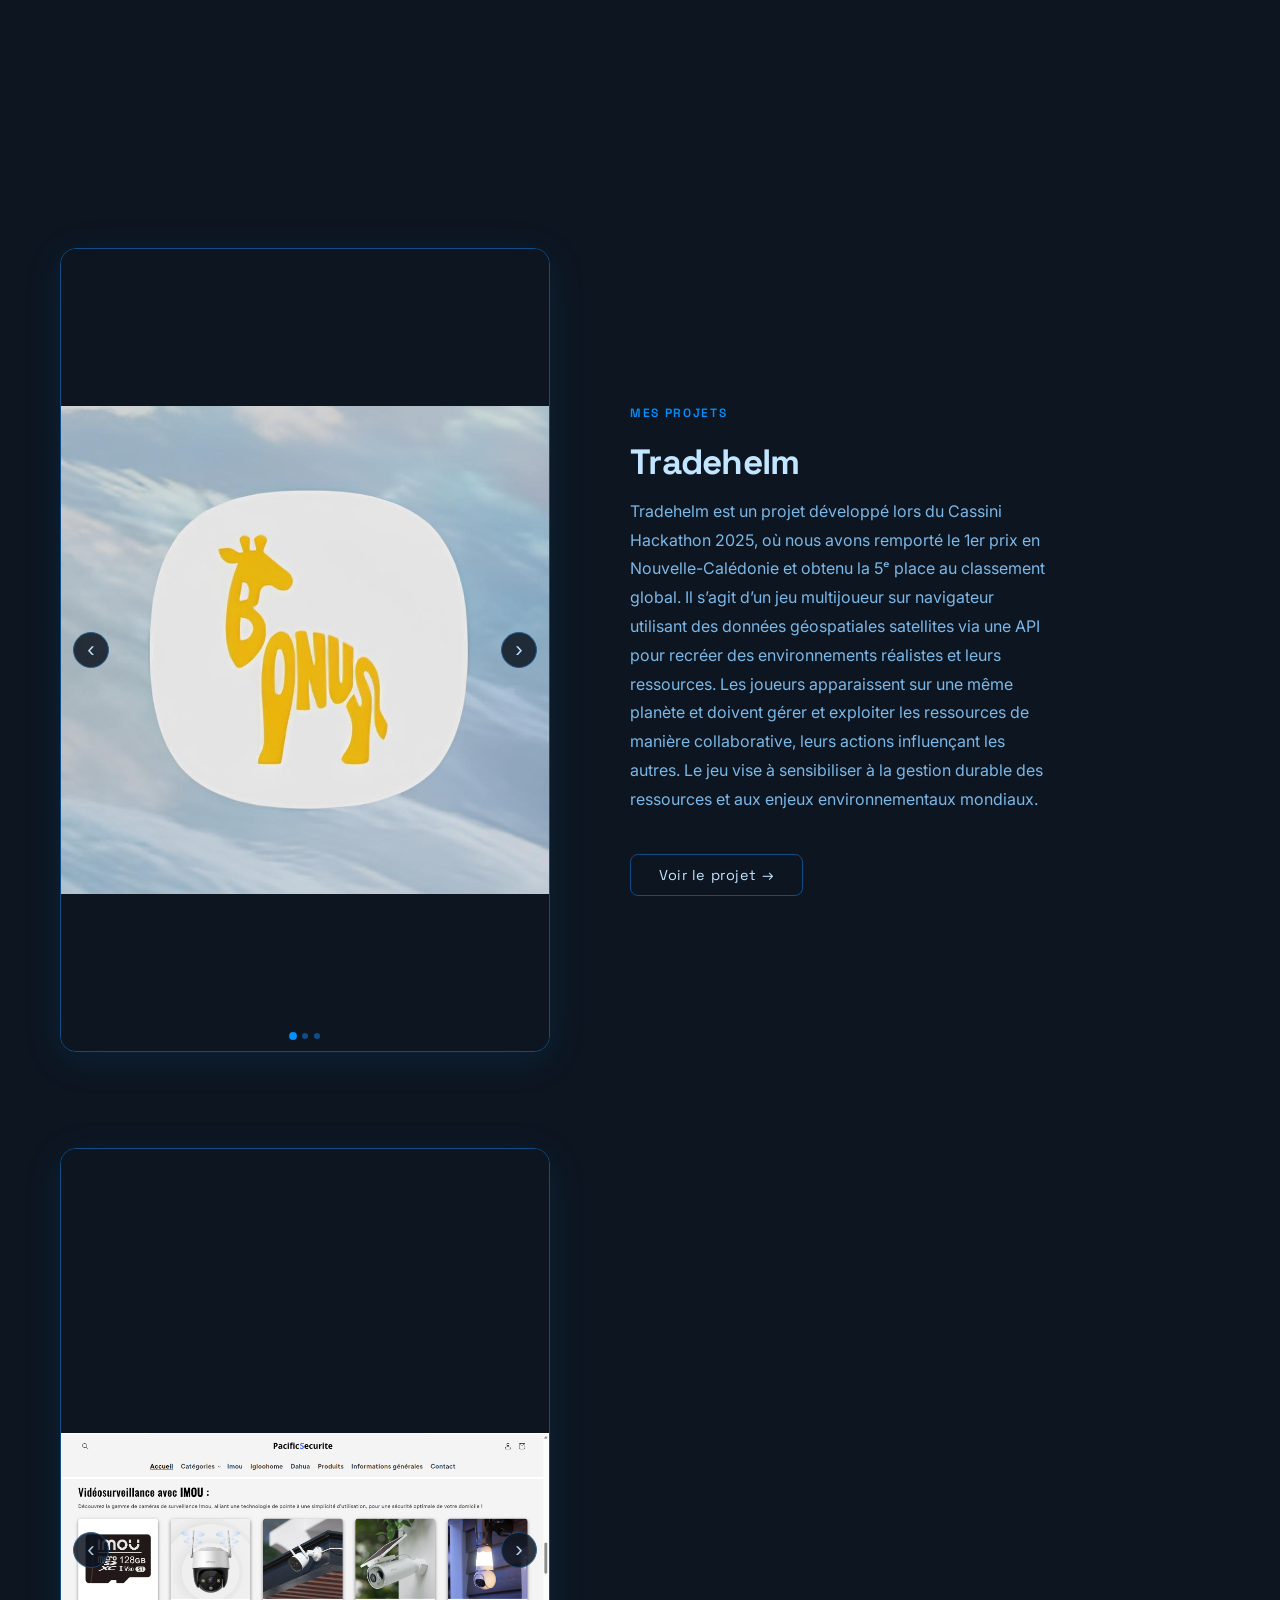
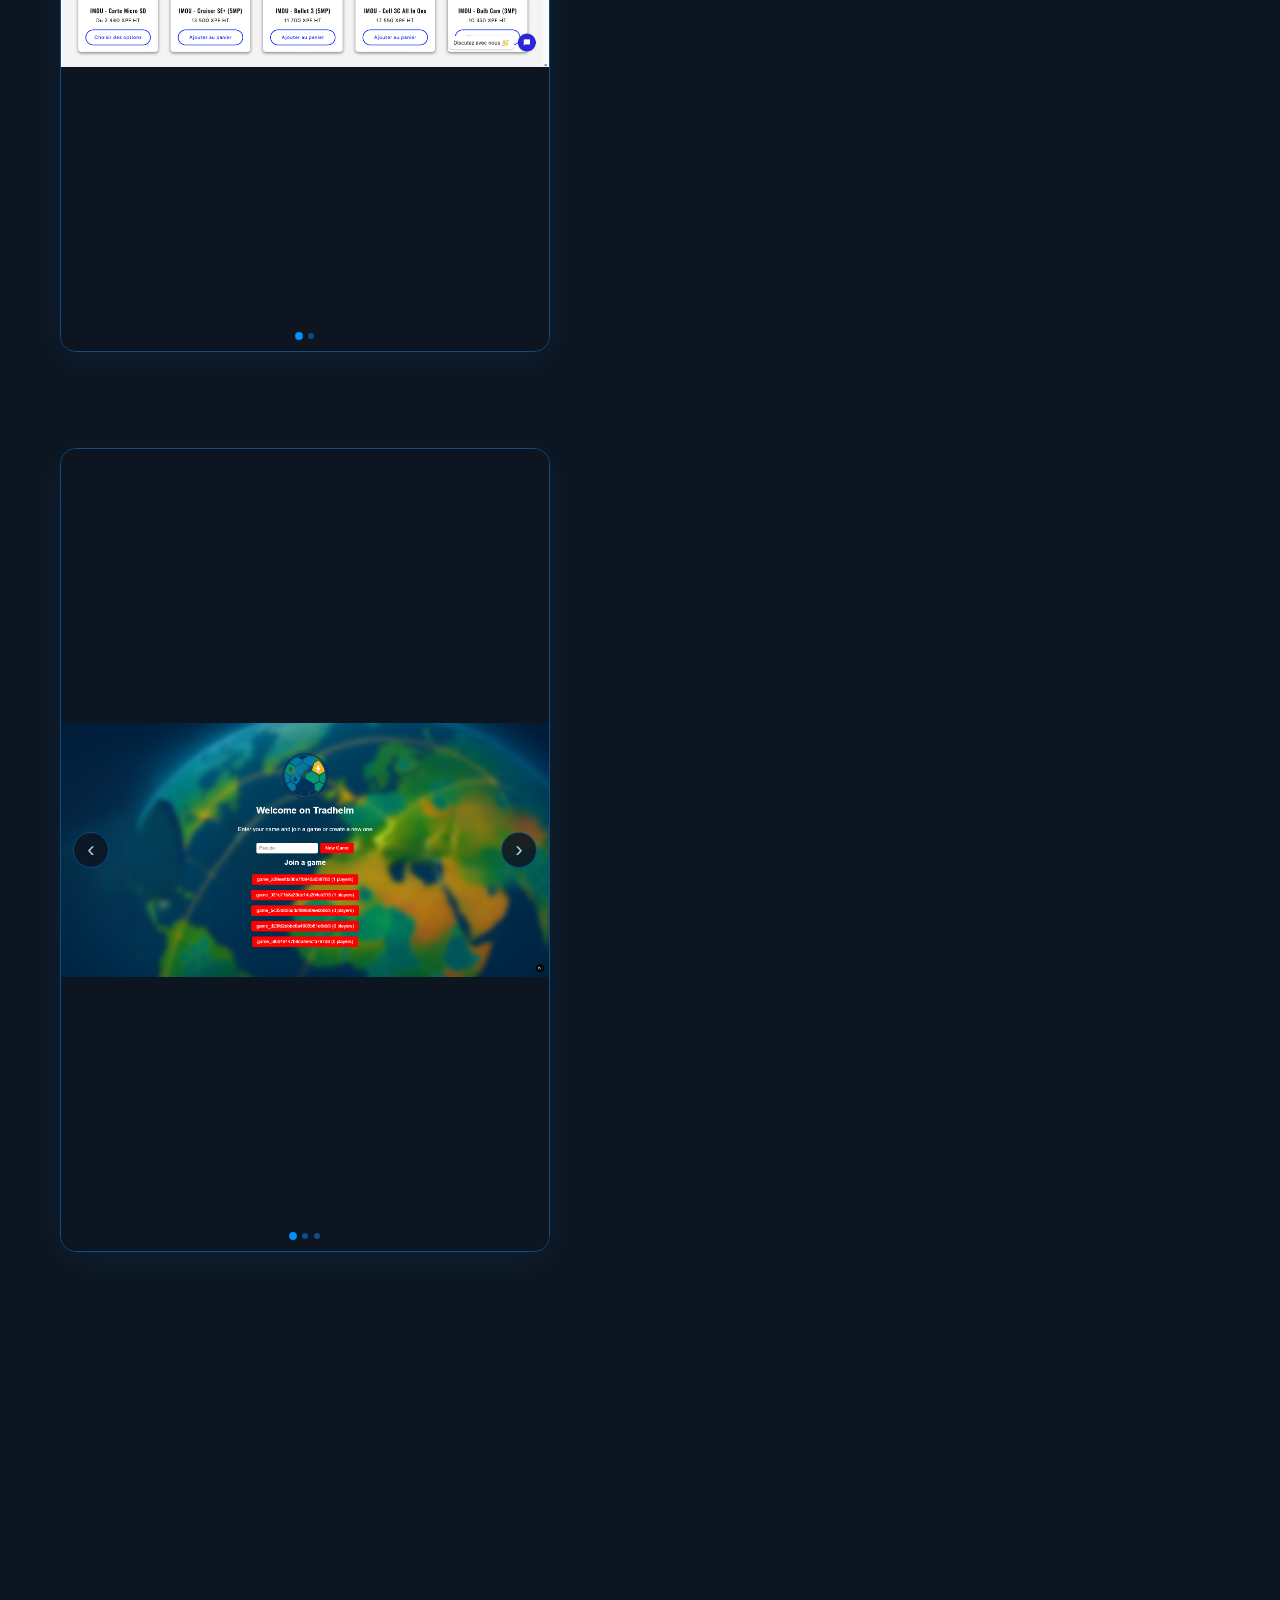
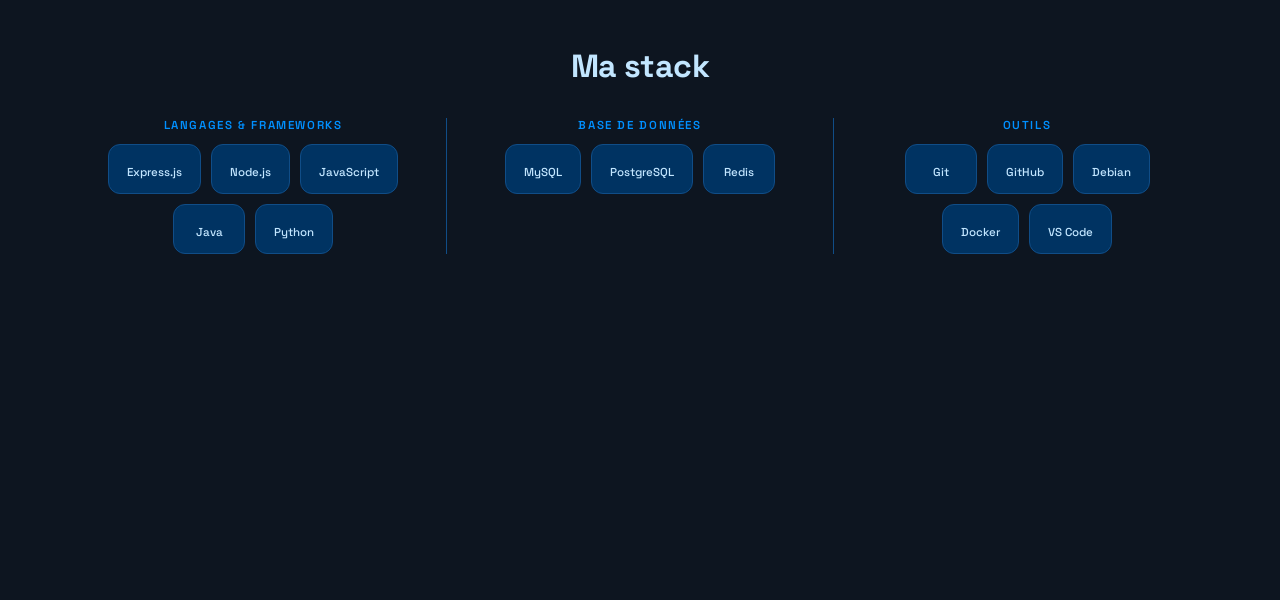
==== commit e23009a8: "version utilisable" ====
--- a/index.html
+++ b/index.html
@@ -59,7 +59,19 @@
                             <button class="carousel-btn prev" aria-label="Image précédente">&#8249;</button>
                             <div class="carousel-track">
                                 <img src="/images/PS1.png" alt="Projet 2 - aperçu 1">
-                                <img src="/images/projet2-2.png" alt="Projet 2 - aperçu 2">
+                                <img src="/images/PS2.png" alt="Projet 2 - aperçu 2">
+                            </div>
+                            <button class="carousel-btn next" aria-label="Image suivante">&#8250;</button>
+                            <div class="carousel-dots"></div>
+                        </div>
+                    </div>
+                    <div class="proj-slide" data-index="2">
+                        <div class="carousel">
+                            <button class="carousel-btn prev" aria-label="Image précédente">&#8249;</button>
+                            <div class="carousel-track">
+                                <img src="/images/tdhlm1.png" alt="Projet 3 - aperçu 1">
+                                <img src="/images/tdhlm3.png" alt="Projet 3 - aperçu 2">
+                                <img src="/images/tdhlm2.png" alt="Projet 3 - aperçu 3">
                             </div>
                             <button class="carousel-btn next" aria-label="Image suivante">&#8250;</button>
                             <div class="carousel-dots"></div>
--- a/css/style.css
+++ b/css/style.css
@@ -49,9 +49,9 @@
 /* ── Theme toggle ── */
 #theme-toggle {
   position: fixed;
-  top: 18px;
-  right: 20px;
-  z-index: 100;
+  top: 20px;
+  right: 22px;
+  z-index: 9999;
   cursor: pointer;
   display: inline-flex;
   align-items: center;
@@ -66,16 +66,16 @@
   width: 52px;
   height: 28px;
   border-radius: 999px;
-  background: var(--surface);
-  border: 1px solid var(--border);
-  transition: background 0.3s ease, border-color 0.3s ease;
+  background: #cbd5e1;
+  border: none;
+  box-shadow: 0 2px 8px rgba(0, 0, 0, 0.35);
+  transition: background 0.3s ease;
   display: flex;
   align-items: center;
 }
 
 #theme-checkbox:checked + .toggle-track {
   background: var(--accent);
-  border-color: var(--accent);
 }
 
 .toggle-thumb {
@@ -97,29 +97,46 @@
 
 /* ── Page 1 ── */
 #page1 {
-  background-color: var(--bg);
+  position: relative;
+  background-image: url('/images/kirikitr.jpg');
+  background-size: cover;
+  background-position: center;
+  background-repeat: no-repeat;
+}
+
+#page1::before {
+  content: '';
+  position: absolute;
+  inset: 0;
+  background: rgba(5, 15, 35, 0.55);
+}
+
+#page1 > * {
+  position: relative;
+  z-index: 1;
 }
 
 #page1 h1 {
   font-family: 'Space Grotesk', sans-serif;
   font-size: 4rem;
   font-weight: 600;
-  color: var(--text);
+  color: #ffffff;
   letter-spacing: -0.03em;
+  text-shadow: 0 2px 16px rgba(0, 0, 0, 0.4);
   animation: fadeDown 0.8s ease both;
 }
 
 #page1 h1 span.cursor {
-  color: var(--border);
+  color: rgba(255, 255, 255, 0.45);
   font-weight: 300;
   animation: blink 1s step-end infinite;
 }
 
 #page1 h2 {
   font-family: 'Space Grotesk', sans-serif;
-  font-size: 1.15rem;
+  font-size: 1.1rem;
   font-weight: 300;
-  color: var(--muted);
+  color: rgba(255, 255, 255, 0.75);
   letter-spacing: 0.01em;
   text-align: center;
   max-width: 620px;
@@ -130,7 +147,7 @@
 .divider {
   width: 52px;
   height: 1px;
-  background: var(--border);
+  background: rgba(255, 255, 255, 0.35);
   margin: 4px 0;
   animation: fadeDown 0.8s ease 0.25s both;
 }
@@ -139,7 +156,26 @@
   height: 160px;
   width: auto;
   border-radius: 50%;
-  border: 2px solid var(--border);
+  border: 2px solid rgba(255, 255, 255, 0.6);
+  box-shadow: 0 0 28px rgba(0, 0, 0, 0.4);
+}
+
+#page1 .cv-btn {
+  color: rgba(255, 255, 255, 0.9);
+  border-color: rgba(255, 255, 255, 0.35);
+  background: rgba(255, 255, 255, 0.08);
+  backdrop-filter: blur(6px);
+}
+
+#page1 .cv-btn:hover {
+  background: rgba(255, 255, 255, 0.18);
+  border-color: rgba(255, 255, 255, 0.7);
+  color: #ffffff;
+}
+
+#page1 .logo {
+  opacity: 0.8;
+  filter: drop-shadow(0 1px 4px rgba(0,0,0,0.5));
 }
 
 .bottom-row {
@@ -415,7 +451,8 @@
 }
 
 .proj-stack .devicon-express-original,
-.proj-stack .devicon-github-original {
+.proj-stack .devicon-github-original,
+.proj-stack .devicon-fastify-plain {
   color: var(--text);
 }
 
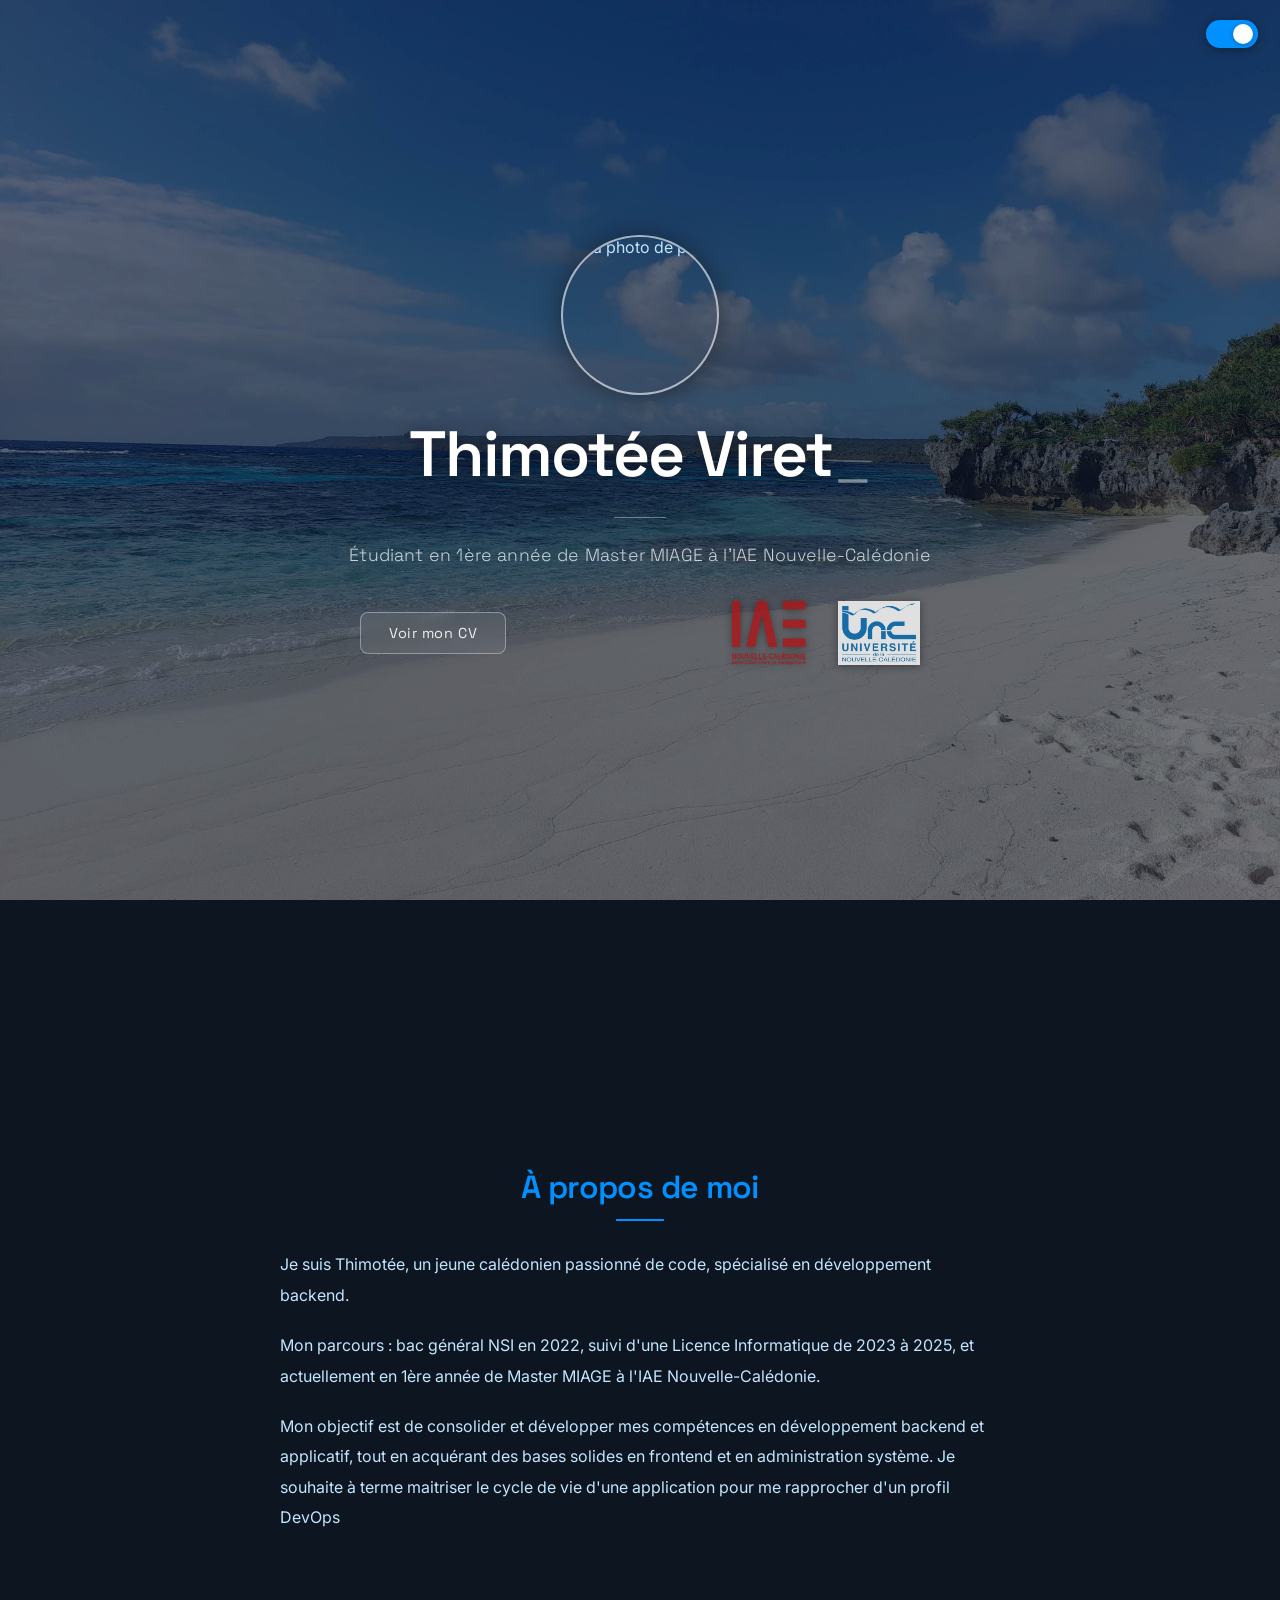
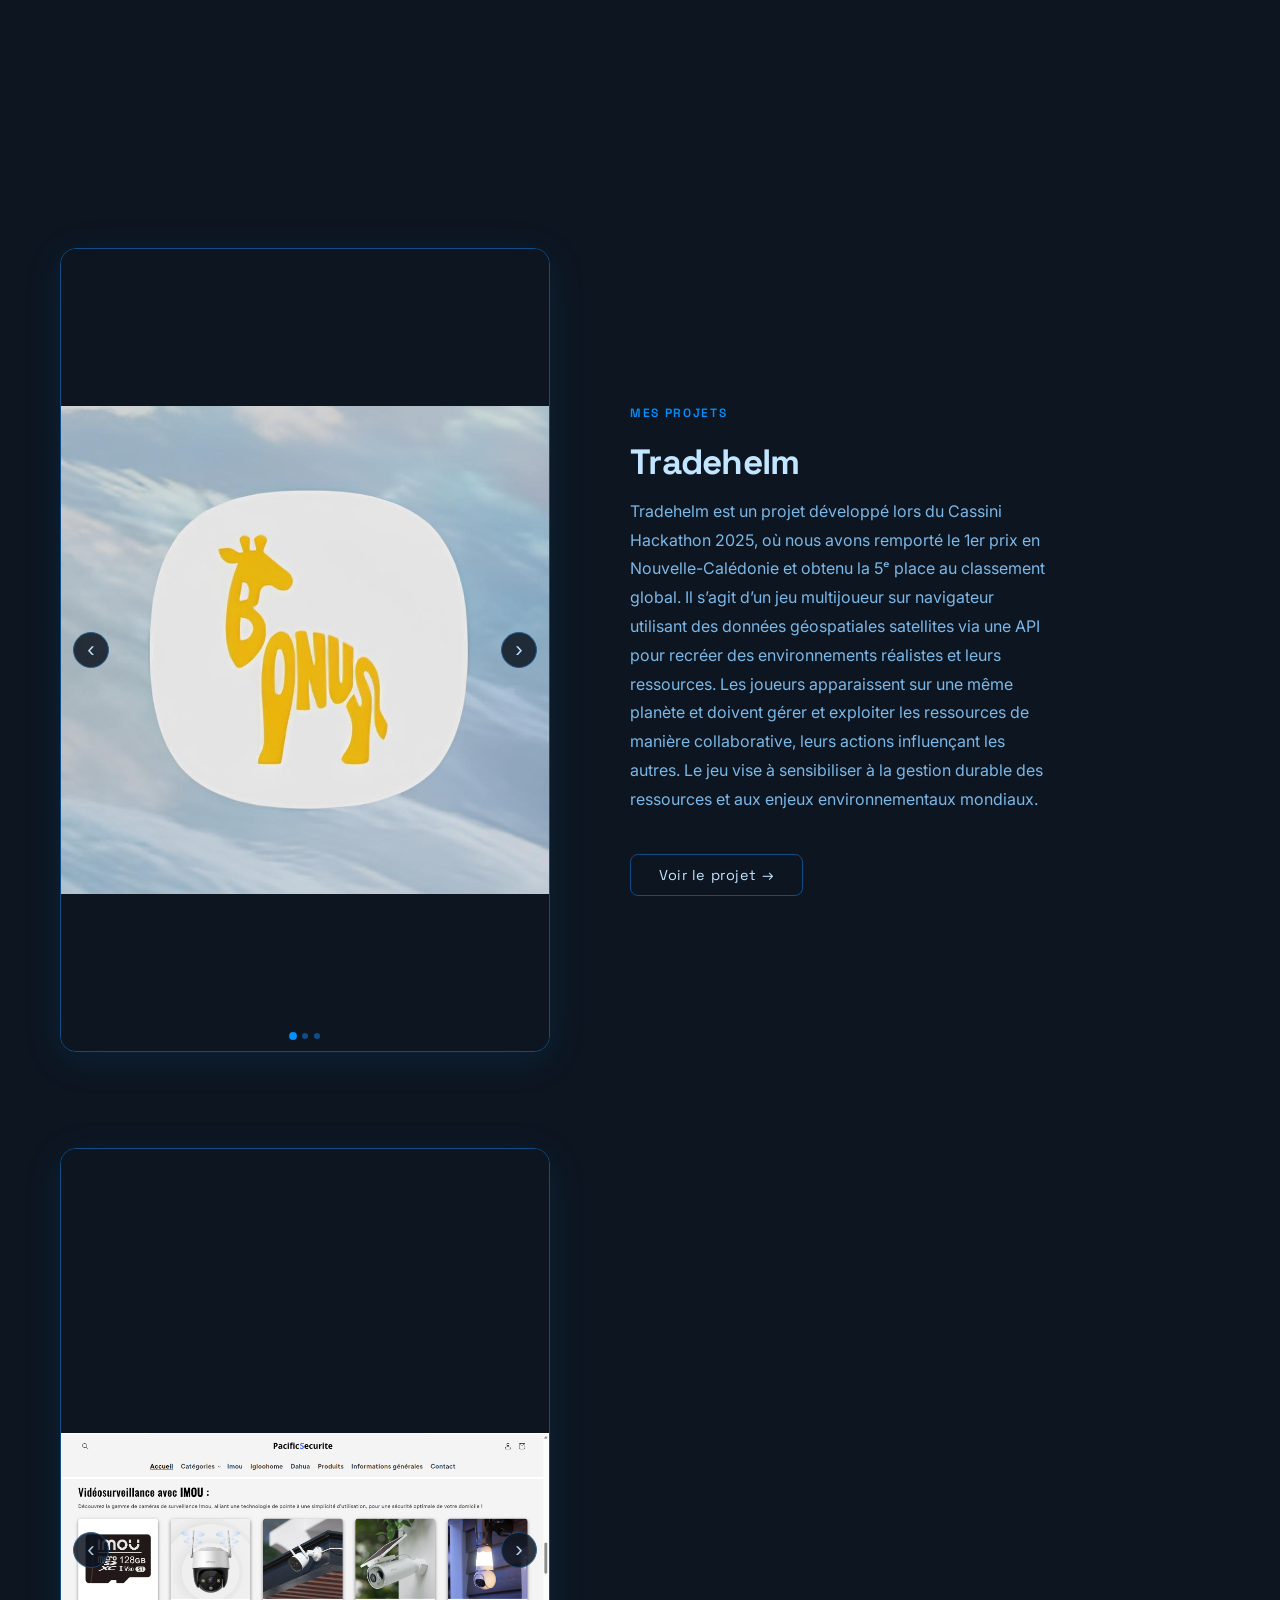
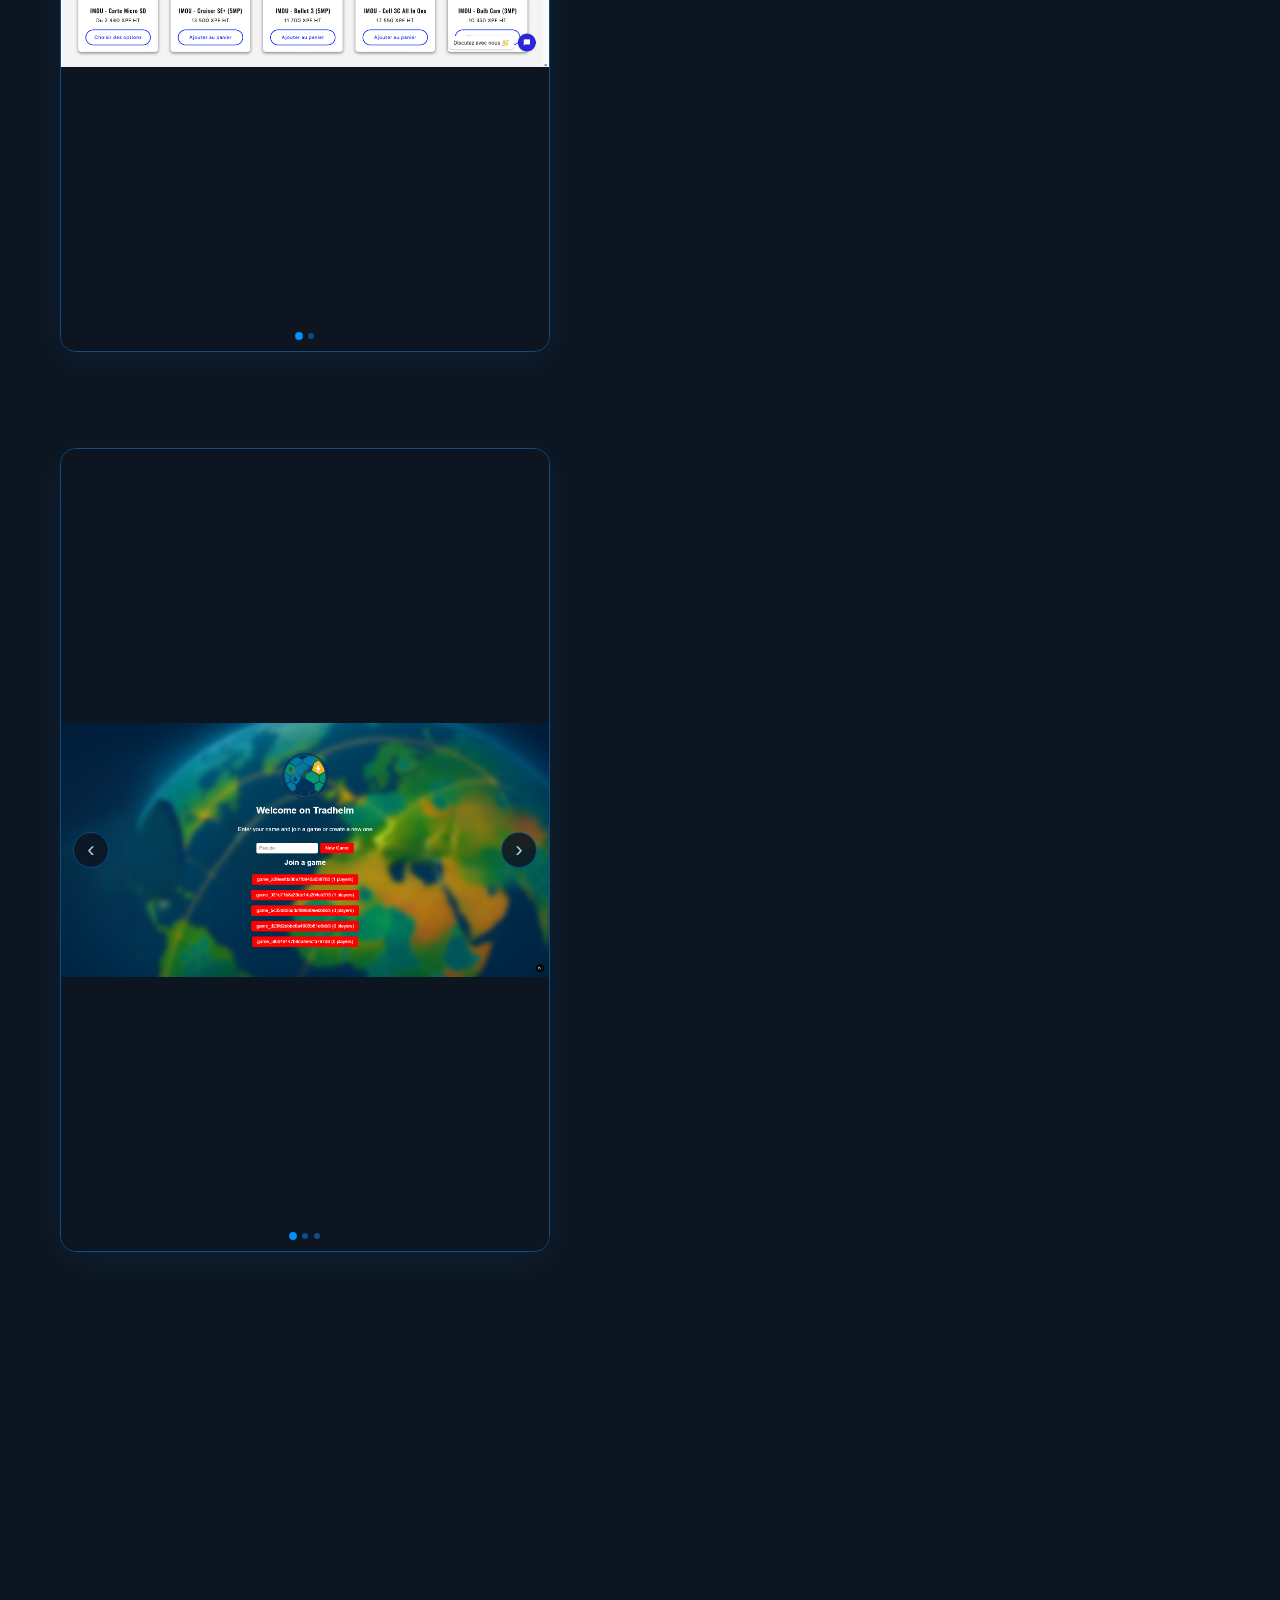
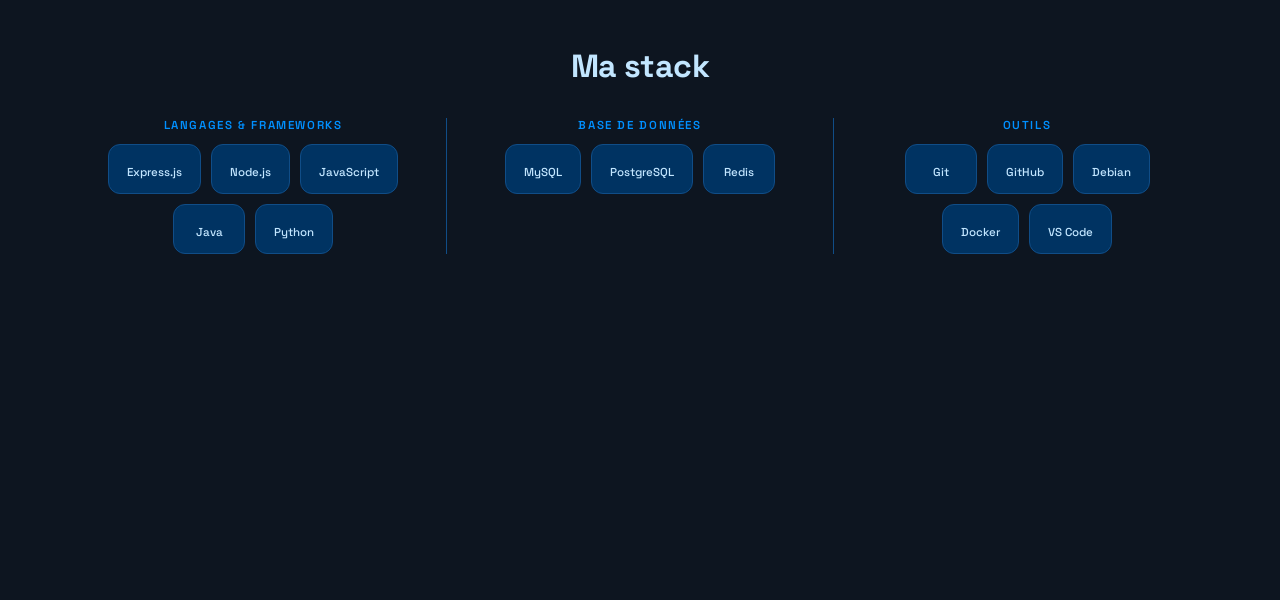
==== commit 80d3eb91: "on essaie d'être responsive" ====
--- a/index.html
+++ b/index.html
@@ -4,6 +4,7 @@
         <meta charset="UTF-8">
         <meta name="viewport" content="width=device-width, initial-scale=1.0">
         <title>Thimotée Viret</title>
+        <link rel="icon" type="image/png" href="/images/pastek.png">
         <link rel="stylesheet" href="/css/style.css">
         <link rel="stylesheet" href="https://cdn.jsdelivr.net/gh/devicons/devicon@v2.16.0/devicon.min.css">
         <script src="/js/main.js" defer></script>
--- a/css/style.css
+++ b/css/style.css
@@ -570,3 +570,126 @@
     transform: translateY(0);
   }
 }
+
+/* ══════════════════════════════════════
+   RESPONSIVE — mobile / tablette
+   ══════════════════════════════════════ */
+@media (max-width: 768px) {
+
+  html {
+    scroll-snap-type: none;
+  }
+
+  .section {
+    height: auto;
+    min-height: 100svh;
+    scroll-snap-align: none;
+    padding: 60px 20px 40px;
+  }
+
+  /* ── Toggle ── */
+  #theme-toggle {
+    top: 14px;
+    right: 14px;
+  }
+
+  /* ── Page 1 ── */
+  #page1 h1 {
+    font-size: 2.4rem;
+    text-align: center;
+  }
+
+  #page1 h2 {
+    font-size: 0.95rem;
+  }
+
+  .pdp {
+    height: 110px;
+  }
+
+  .bottom-row {
+    flex-direction: column;
+    align-items: center;
+    gap: 20px;
+    max-width: 100%;
+  }
+
+  .logos {
+    gap: 20px;
+  }
+
+  .logo {
+    height: 44px;
+  }
+
+  /* ── Page 2 ── */
+  #page2 > h1 {
+    font-size: 1.5rem;
+  }
+
+  .about-body p {
+    font-size: 0.9rem;
+  }
+
+  /* ── Page 3 ── */
+  #page3 {
+    scroll-snap-align: none;
+  }
+
+  .p3-layout {
+    flex-direction: column;
+  }
+
+  .p3-left {
+    width: 100%;
+  }
+
+  .proj-slide {
+    height: 55vw;
+    min-height: 240px;
+    max-height: 340px;
+    padding: 16px;
+  }
+
+  .p3-right {
+    position: static;
+    height: auto;
+    padding: 28px 20px;
+    gap: 14px;
+    border-top: 1px solid var(--border);
+  }
+
+  .proj-name {
+    font-size: 1.5rem;
+  }
+
+  .proj-desc {
+    font-size: 0.9rem;
+    max-width: 100%;
+  }
+
+  /* ── Page 4 ── */
+  #page4 {
+    padding: 60px 20px 40px;
+    height: auto;
+    min-height: 100svh;
+    gap: 24px;
+  }
+
+  .stack-grid {
+    flex-direction: column;
+    gap: 28px;
+  }
+
+  .stack-category {
+    border-right: none;
+    border-bottom: 1px solid var(--border);
+    padding: 0 0 24px 0;
+    width: 100%;
+  }
+
+  .stack-category:last-child {
+    border-bottom: none;
+    padding-bottom: 0;
+  }
+}
